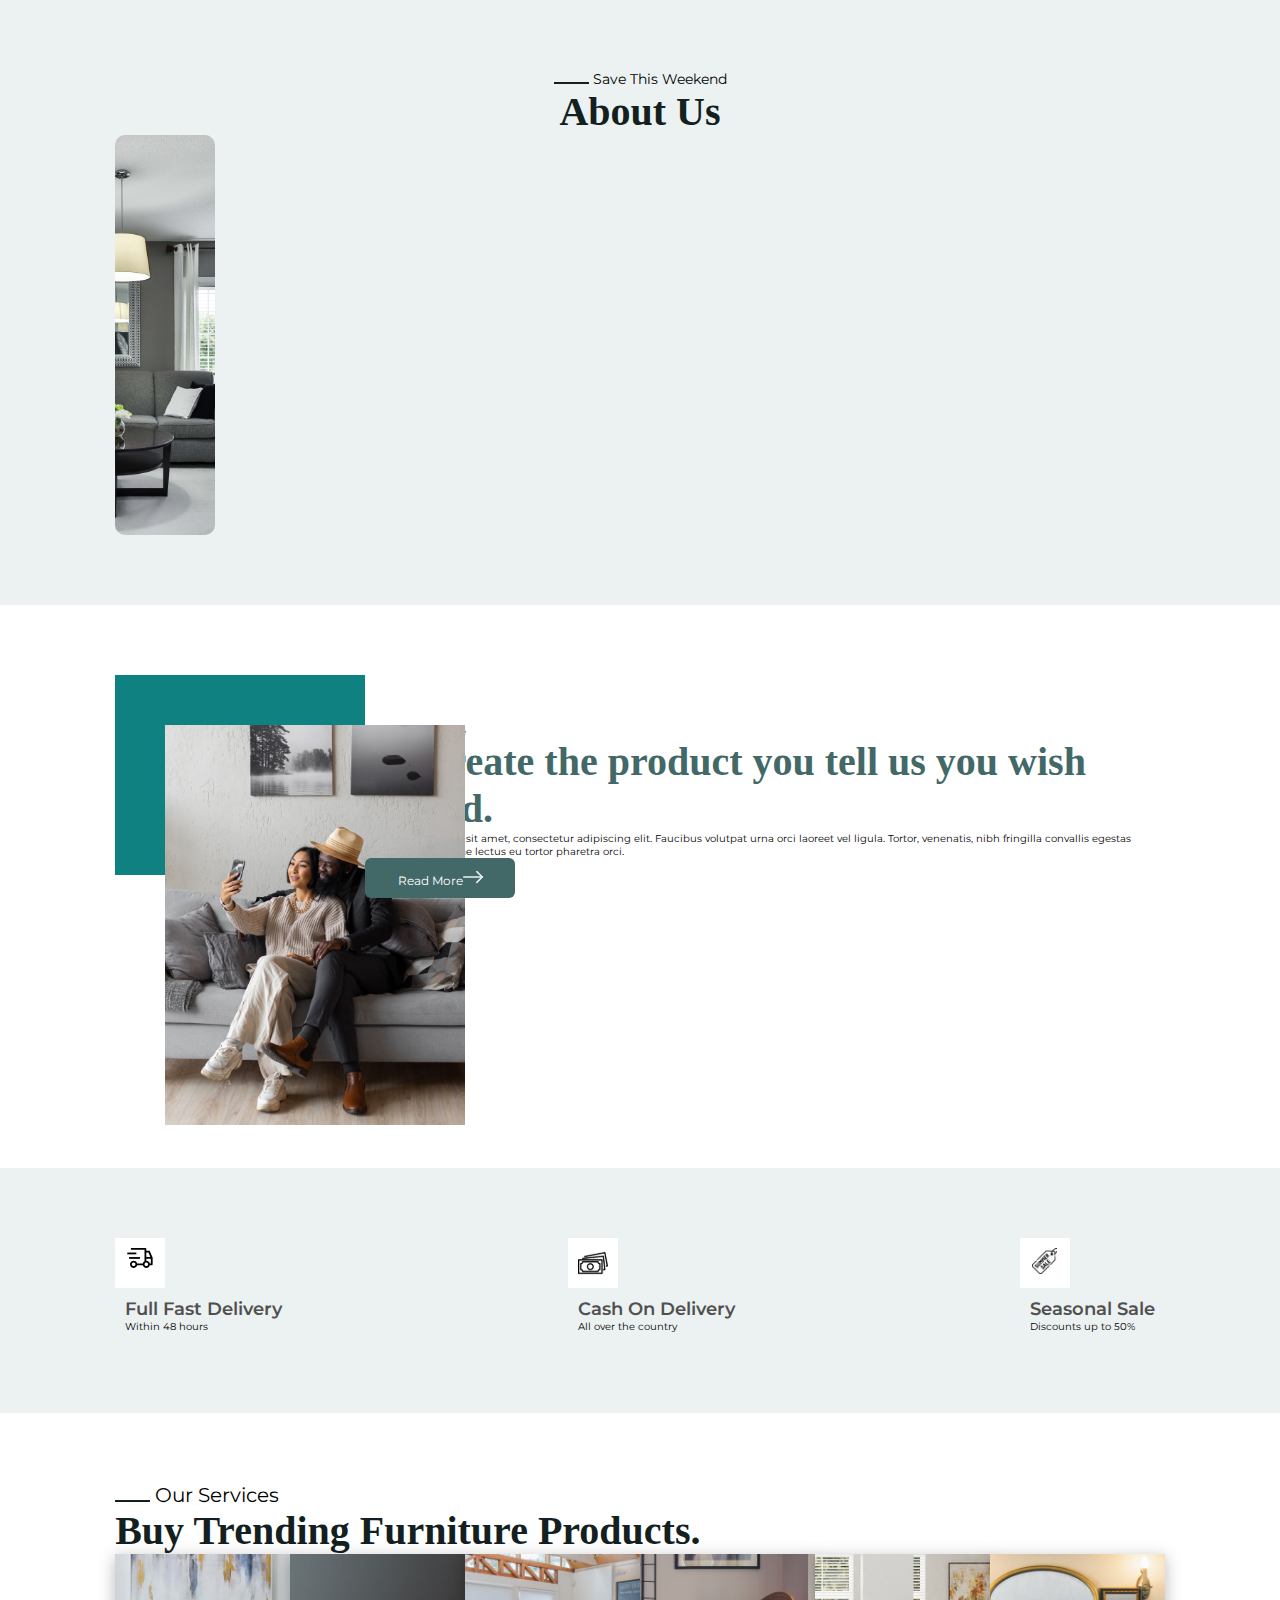
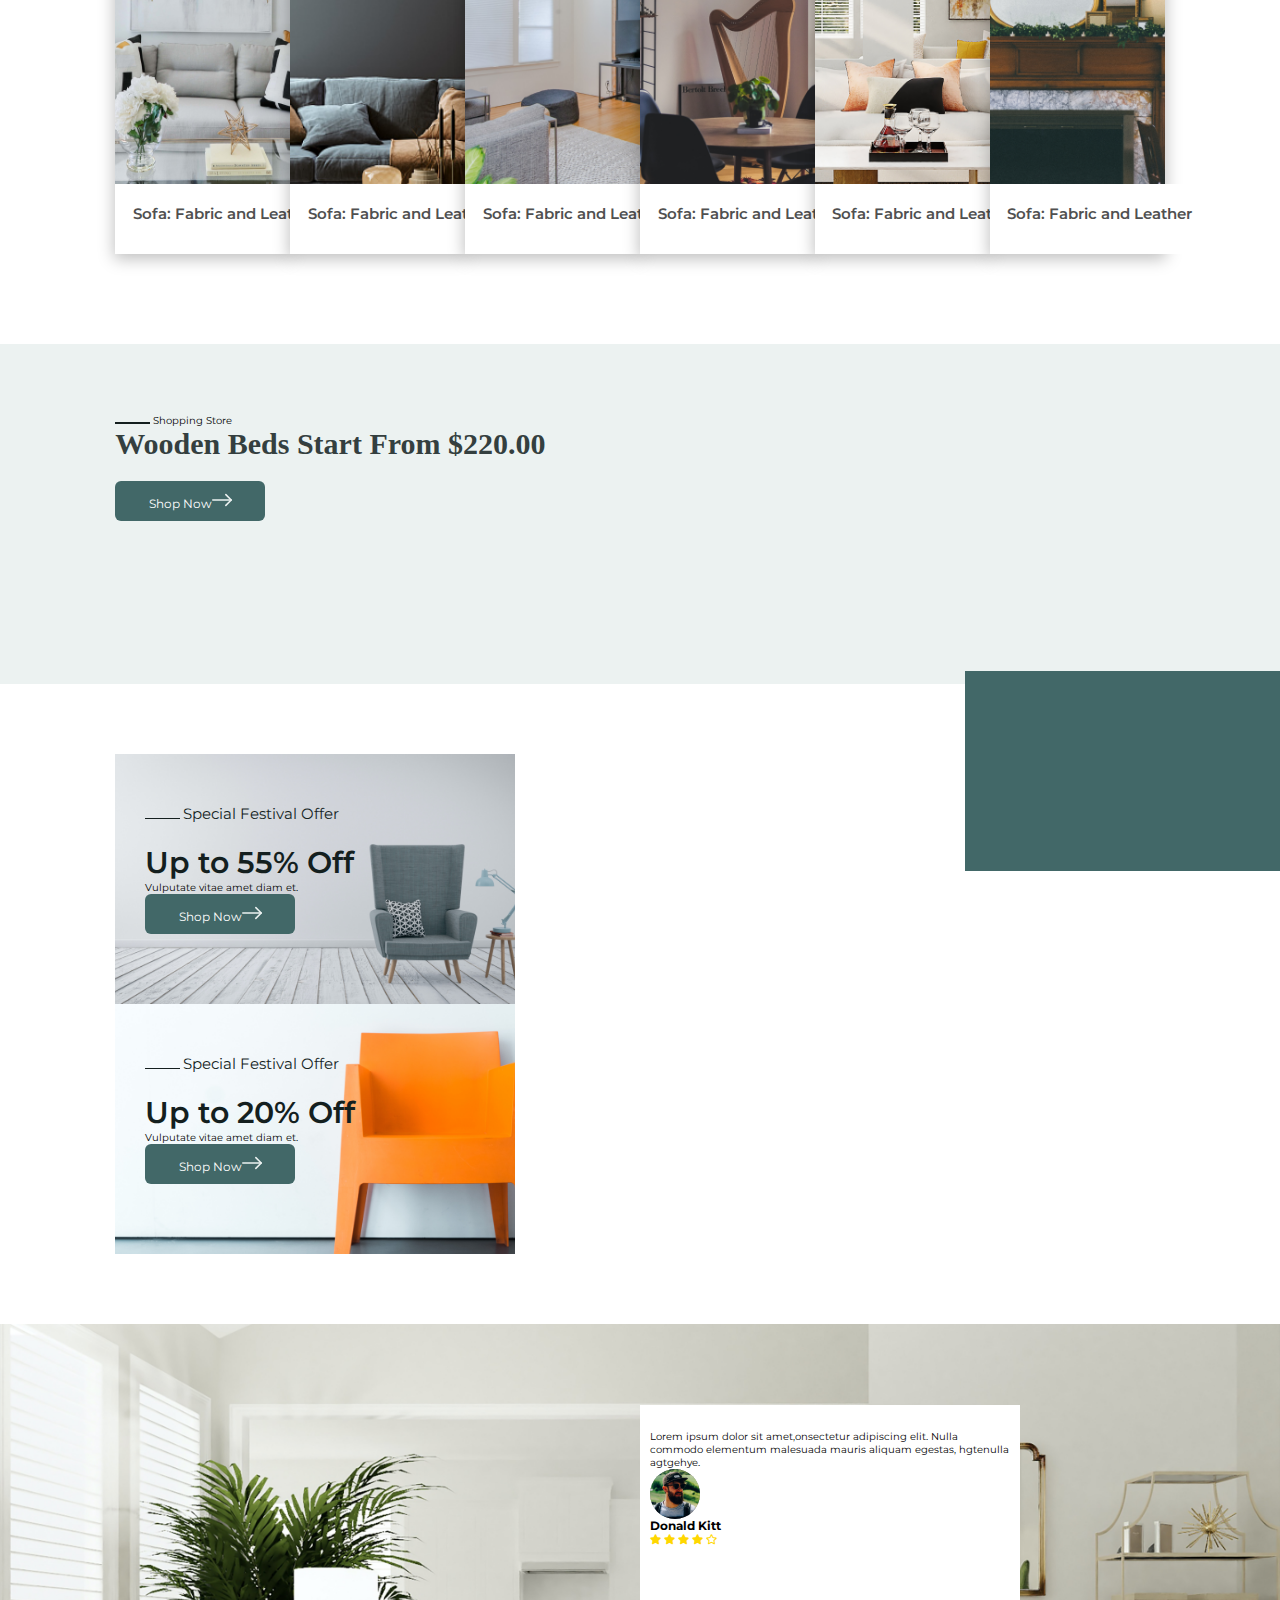
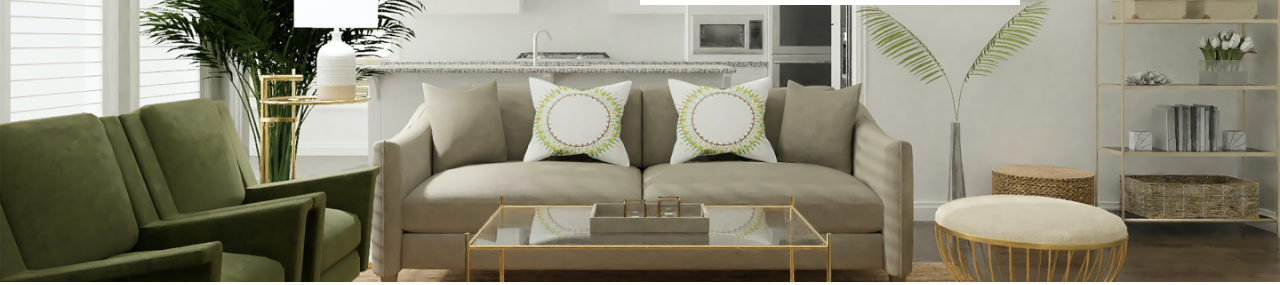
==== About/index.html @ ced57fbd "about page done" ====
<!DOCTYPE html>
<html lang="en">
<head>
    <meta charset="UTF-8">
    <meta http-equiv="X-UA-Compatible" content="IE=edge">
    <meta name="viewport" content="width=device-width, initial-scale=1.0">
    <!-- Bootstrap CSS -->
    <link
      href="https://cdn.jsdelivr.net/npm/bootstrap@5.1.3/dist/css/bootstrap.min.css"
      rel="stylesheet"
      integrity="sha384-1BmE4kWBq78iYhFldvKuhfTAU6auU8tT94WrHftjDbrCEXSU1oBoqyl2QvZ6jIW3"
      crossorigin="anonymous"
    />
    <!-- ======Css Link==== -->
    <link rel="stylesheet" href="assets/css/style.css" />
    <!--======ends====  -->

    <title>about</title>
   <!-- Link Swiper's CSS -->
   <link
   rel="stylesheet"
   href="https://unpkg.com/swiper/swiper-bundle.min.css"
 />
    <!-- FONT AWESOME CDN LINK -->
    <link
      rel="stylesheet"
      href="https://cdnjs.cloudflare.com/ajax/libs/font-awesome/5.15.4/css/all.min.css"
    />
</head>
<body>
    <!-- about Hero== -->
    <section class="about-hero" >
        <div class="container row" style="padding-top: 50px ; padding-bottom: 50px;">
            <div class=" A-Text col-lg">
                <p><svg width="35" height="2" viewBox="0 0 35 2" fill="none" xmlns="http://www.w3.org/2000/svg">
                    <rect width="35" height="2" fill="#141F1F"/>
                    </svg>
                    Save This Weekend</p>
                    <h1>About Us</h1>
            </div>
            <div  class="about-heroimg col-lg">
                <img src="assets/images/h-p1.png" alt="funiture image"/>
            </div>
            </div>

        </div>
    </section>
    <!-- ends== -->

    <!-- === who we are== -->
    <section class="Pagedetails">
        <div class="container row who-we-are" >
            <div class="col-md-6  Ab-twoimage">
                <div class="Aboutcolor-div"></div>
               <div class="Aboutdiv-image">
                   <img src="assets/images/Ab-p2.png"/>
               </div>

            </div>

            <div class="col-md-6 Ab-TextBox">
                
                <p><svg width="35" height="2" viewBox="0 0 35 2" fill="none" xmlns="http://www.w3.org/2000/svg">
                    <rect width="35" height="2" fill="#141F1F"/>
                    </svg>
                    Who We Are</p>
                   <h3>We  create the product you tell us you wish existed.</h3>
                  <p>Lorem ipsum dolor sit amet, consectetur adipiscing elit. Faucibus volutpat urna orci laoreet vel ligula. Tortor, venenatis, nibh fringilla convallis egestas porttitor lectus. Vitae lectus eu tortor pharetra orci.</p>
                  <button class="button  product-btn" style="text-align: center;"><a href="#" class="me-2">Read More</a><i class="" ><svg width="20" height="16" viewBox="0 0 26 16" fill="none" xmlns="http://www.w3.org/2000/svg">
                    <path d="M1 8L25 8" stroke="#ECF2F1" stroke-width="2" stroke-linecap="round" stroke-linejoin="round"/>
                    <path d="M18 1L25 8L18 15" stroke="#ECF2F1" stroke-width="2" stroke-linecap="round" stroke-linejoin="round"/>
                    </svg>
                    </i></button> 
            </div>


        </div>
    </section>
    <!-- ends -->

    <!-- offer cash delvery== -->
    <section class="offers" >
        <div class="container row to-flex" >
            <div class="col-md-4 d-flex">
                <div class="square-Box pt-4">
                    <!-- svg -->
                    <svg width="30" height="20" viewBox="0 0 47 37" fill="none" xmlns="http://www.w3.org/2000/svg">
                    <path d="M3.35132 16.7566H23.4592V20.1079H3.35132V16.7566Z" fill="black"/>
                    <path d="M0 8.3783H16.7566V11.7296H0V8.3783Z" fill="black"/>
                    <path d="M46.7823 17.772L41.7553 6.04242C41.6263 5.74094 41.4116 5.48398 41.1378 5.30346C40.8641 5.12293 40.5433 5.02679 40.2154 5.02697H35.1884V1.67566C35.1884 1.23125 35.0119 0.805036 34.6976 0.490789C34.3834 0.176542 33.9572 0 33.5128 0H6.70223V3.35132H31.8371V24.3909C31.0735 24.8342 30.4053 25.4244 29.871 26.1273C29.3366 26.8302 28.9467 27.6319 28.7237 28.4862H18.1939C17.786 26.9066 16.8161 25.53 15.4659 24.6144C14.1157 23.6988 12.4779 23.3071 10.8595 23.5126C9.24116 23.7182 7.75331 24.5069 6.67488 25.731C5.59644 26.9551 5.00146 28.5305 5.00146 30.1618C5.00146 31.7932 5.59644 33.3686 6.67488 34.5927C7.75331 35.8167 9.24116 36.6055 10.8595 36.811C12.4779 37.0166 14.1157 36.6249 15.4659 35.7093C16.8161 34.7937 17.786 33.4171 18.1939 31.8375H28.7237C29.0882 33.2756 29.9219 34.5511 31.0927 35.4622C32.2636 36.3733 33.7048 36.868 35.1884 36.868C36.672 36.868 38.1132 36.3733 39.2841 35.4622C40.4549 34.5511 41.2886 33.2756 41.6531 31.8375H45.2424C45.6868 31.8375 46.113 31.661 46.4272 31.3467C46.7415 31.0325 46.918 30.6062 46.918 30.1618V18.4322C46.9181 18.2052 46.8719 17.9806 46.7823 17.772ZM11.7292 33.5132C11.0664 33.5132 10.4184 33.3166 9.86731 32.9484C9.31619 32.5801 8.88664 32.0567 8.63299 31.4443C8.37934 30.832 8.31297 30.1581 8.44228 29.508C8.57159 28.8579 8.89077 28.2608 9.35946 27.7921C9.82815 27.3234 10.4253 27.0042 11.0754 26.8749C11.7255 26.7456 12.3993 26.812 13.0117 27.0656C13.6241 27.3193 14.1475 27.7488 14.5157 28.2999C14.884 28.8511 15.0805 29.499 15.0805 30.1618C15.0796 31.0504 14.7263 31.9023 14.098 32.5306C13.4697 33.1589 12.6178 33.5123 11.7292 33.5132ZM35.1884 8.37829H39.1095L42.7021 16.7566H35.1884V8.37829ZM35.1884 33.5132C34.5256 33.5132 33.8776 33.3166 33.3265 32.9484C32.7754 32.5801 32.3459 32.0567 32.0922 31.4443C31.8385 30.832 31.7722 30.1581 31.9015 29.508C32.0308 28.8579 32.35 28.2608 32.8187 27.7921C33.2874 27.3234 33.8845 27.0042 34.5346 26.8749C35.1847 26.7456 35.8585 26.812 36.4709 27.0656C37.0833 27.3193 37.6067 27.7488 37.9749 28.2999C38.3432 28.8511 38.5397 29.499 38.5397 30.1618C38.5388 31.0504 38.1855 31.9023 37.5572 32.5306C36.9289 33.1589 36.077 33.5123 35.1884 33.5132ZM43.5667 28.4862H41.6531C41.284 27.0509 40.449 25.7786 39.2791 24.8689C38.1092 23.9591 36.6704 23.4633 35.1884 23.4592V20.1079H43.5667V28.4862Z" fill="black"/>
                    </svg>
                    </div>
                <div class="O-textbox" >
                <h5>Full Fast Delivery</h5>
                <p>Within 48 hours</p>
                </div>
            </div>
            <div class="col-md-4  d-flex">
                <div class="square-Box "><svg width="30" height="30" viewBox="0 0 56 56" fill="none" xmlns="http://www.w3.org/2000/svg" xmlns:xlink="http://www.w3.org/1999/xlink">
                    <rect width="56" height="56" fill="url(#pattern0)"/>
                    <defs>
                    <pattern id="pattern0" patternContentUnits="objectBoundingBox" width="1" height="1">
                    <use xlink:href="#image0_188_375" transform="scale(0.00195312)"/>
                    </pattern>
                    <image id="image0_188_375" width="512" height="512" xlink:href="[data-uri]"/>
                    </defs>
                    </svg>
                    </div>
                <div class="O-textbox" >
                <h5>Cash On Delivery</h5>
                <p>All over the country</p>
                </div>
            </div>
            <div class="col-md-4  d-flex">
                <div class="square-Box" >
                    <img src="assets/images/summersale.png" style="width:50%;height: 65%; "/>
                    </div>
                <div class="O-textbox" >
                <h5>Seasonal Sale</h5>
                <p>Discounts  up to 50% </p>
                </div>
            </div>

            
        </div>
    </section>
    
    <!-- ends -->
    <!-- ===our service -->
    <section>
        <div class="container">
            <div class="service-header">
                <span><svg width="35" height="2" viewBox="0 0 35 2" fill="none" xmlns="http://www.w3.org/2000/svg">
                    <rect width="35" height="2" fill="#141F1F"/>
                    </svg>
                    </span><span>Our Services</span>
                    <h1 class="mb-4">Buy Trending Furniture Products.</h1>
            </div>
            <div class="row Box-wrapper">  
                <div class="Serviceimage-box col-md-4">
                    <img src="assets/images/S-p1.png" alt="funitures"/>
                    <div class="img-label">Sofa: Fabric and Leather</div>
                </div>
                <div class="Serviceimage-box col-md-4">
                    <img src="assets/images/S-P2.png" alt="funitures"/>
                    <div class="img-label">Sofa: Fabric and Leather</div>

                </div>
             
                <div class="Serviceimage-box col-md-4 mb-4">
                    <img src="assets/images/S-P3.png" alt="funitures"/>
                    <div class="img-label">Sofa: Fabric and Leather</div>

                </div>
                <div class="Serviceimage-box col-md-4">
                    <img src="assets/images/S-P4.png" alt="funitures"/>
                    <div class="img-label">Sofa: Fabric and Leather</div>

                </div>
                <div class="Serviceimage-box col-md-4">
                    <img src="assets/images/S-P5.png" alt="funitures"/>
                    <div class="img-label">Sofa: Fabric and Leather</div>

                </div>
                <div class="Serviceimage-box col-md-4">
                    <img src="assets/images/S-P6.png" alt="funitures"/>
                    <div class="img-label">Sofa: Fabric and Leather</div>

                </div>
             
            </div>


        </div>
    </section>
    <!-- ends -->

    <!-- ===Wooden bed-->
    <section class="Services">
        <div class="container row inner-box">
            <div class="col-lg right-box">
                <svg width="35" height="2" viewBox="0 0 35 2" fill="none" xmlns="http://www.w3.org/2000/svg">
                    <rect width="35" height="2" fill="#141F1F"/>
                    </svg>
                 <span>Shopping Store</span>    
                 <h1 class="header" style="text-align: start;">Wooden Beds Start From $220.00</h1>   
                 <button class="button  product-btn" style="text-align: center;"><a href="#" class="me-2">Shop Now</a><i class="" ><svg width="20" height="16" viewBox="0 0 26 16" fill="none" xmlns="http://www.w3.org/2000/svg">
                    <path d="M1 8L25 8" stroke="#ECF2F1" stroke-width="2" stroke-linecap="round" stroke-linejoin="round"/>
                    <path d="M18 1L25 8L18 15" stroke="#ECF2F1" stroke-width="2" stroke-linecap="round" stroke-linejoin="round"/>
                    </svg>
                    </i></button>            
            </div>
            <div class="col-lg " style="position: relative;">
                <div class="color-Box"></div>

            </div>

        </div>
    </section>
    <!-- ends -->

    <!-- ==== special== -->
    <section class="special-discount">
        <div class="container row " >
            
            <div class="col-lg specialbox me-4 mb-4">
                <img src="assets/images/sp-p1.png"/>
                <div class="img-content">
                    <div>
                    <svg width="35" height="1" viewBox="0 0 35 1" fill="none" xmlns="http://www.w3.org/2000/svg">
                        <rect width="35" height="1" fill="#141F1F"/>
                        </svg>
                    <span>Special Festival Offer</span> 
                    </div>
                    <h3>Up to 55% Off</h3> 
                    <p>Vulputate vitae amet diam et.</p>
                    <button class="button  product-btn" style="text-align: center;"><a href="#" class="me-2">Shop Now</a><i class="" ><svg width="20" height="16" viewBox="0 0 26 16" fill="none" xmlns="http://www.w3.org/2000/svg">
                        <path d="M1 8L25 8" stroke="#ECF2F1" stroke-width="2" stroke-linecap="round" stroke-linejoin="round"/>
                        <path d="M18 1L25 8L18 15" stroke="#ECF2F1" stroke-width="2" stroke-linecap="round" stroke-linejoin="round"/>
                        </svg>
                        </i></button>                        
                </div>
                
            </div>
            <div class="col-lg  specialbox">
                <img src="assets/images/sp-p2.png"/>

                <div class="img-content">
                    <div>
                    <svg width="35" height="1" viewBox="0 0 35 1" fill="none" xmlns="http://www.w3.org/2000/svg">
                        <rect width="35" height="1" fill="#141F1F"/>
                        </svg>
                    <span>Special Festival Offer</span> 
                    </div>
                    <h3>Up to 20% Off</h3> 
                    <p>Vulputate vitae amet diam et.</p>
                    <button class="button  product-btn" style="text-align: center;"><a href="#" class="me-2">Shop Now</a><i class="" ><svg width="20" height="16" viewBox="0 0 26 16" fill="none" xmlns="http://www.w3.org/2000/svg">
                        <path d="M1 8L25 8" stroke="#ECF2F1" stroke-width="2" stroke-linecap="round" stroke-linejoin="round"/>
                        <path d="M18 1L25 8L18 15" stroke="#ECF2F1" stroke-width="2" stroke-linecap="round" stroke-linejoin="round"/>
                        </svg>
                        </i></button>                        
                </div>
            </div>


        </div>
    </section>
    
    <!-- ends -->


    <!-- ====client review== -->
    <div class="banner-img">
        <img src="assets/images/R-p1.png" alt="banner photo"/>
        <div class="review-box">
            <p>Lorem ipsum dolor sit amet,onsectetur adipiscing elit. Nulla commodo elementum malesuada mauris aliquam egestas, hgtenulla agtgehye.</p>
            <div class="d-flex p-4">
            <div class="cicle me-4">

                <img src="assets/images/R-P2.png"/>
            </div>
            <div>
           <h3>Donald Kitt</h3>
           <div class="stars" >
            <span class="star-icon"><i class="fas fa-star"></i></span>
            <span class="star-icon"><i class="fas fa-star"></i></span>
            <span class="star-icon"><i class="fas fa-star"></i></span>
            <span class="star-icon"><i class="fas fa-star"></i></span>
            <span class="star-icon"><i class="far fa-star"></i></span>
           </div>
           </div>
           </div>
        </div>
    </div>
    <!-- ends -->
    
</body>
</html>
---- About/assets/css/style.css ----
@import url("https://fonts.googleapis.com/css2?family=Montserrat:wght@400;600&display=swap");

* {
  font-family: "Montserrat", sans-serif;
  margin: 0;
  padding: 0;
  box-sizing: border-box;
  outline: none;
  border: none;
  /* overflow-x: hidden; */
  transition: all 0.2s ease-out;
}
body {
  margin: 0;
  padding: 0;
}
html {
  font-size: 62.5%;
  overflow-x: hidden;
  scroll-padding-top: 7rem;
  scroll-behavior: smooth;
}
/* resusable */
section {
  padding: 2rem 9%;
}
.container {
  padding-top: 50px;
  padding-bottom: 50px;
}
.header {
  color: #343f3f;
  font-size: 30px;
  font-family: " Noto Serif";
  font-style: normal;
  font-weight: 600;
  margin-bottom: 20px;
  text-align: center;
}
.button {
  width: 150px;
  height: 40px;
  border-radius: 6px;
  background-color: var(--btnColor);
  color: var(--light-color);
  font-size: 12px;
}
.button a {
  color: #fff;
}
a {
  text-decoration: none;
}
:root {
  --primary-color: rgba(52, 63, 63, 1);
  --btnColor: rgba(66, 104, 104, 1);
  --light-color: rgba(255, 255, 255, 1);
  --gray: rgba(130, 141, 141, 1);
  --box-shadow: 0px 4px 15px 1px rgba(0, 0, 0, 0.25);
  --background-colr: #426868;
  --hero-colr: #ecf2f1;
  --header: #141f1f;
}

img {
  height: 100%;
  width: 100%;
  object-fit: cover;
}
.buttn1 {
  width: 90px;
  height: 30px;
  border-radius: 8px;
  background-color: var(--btnColor);
  color: var(--light-color);
  border: 1px solid var(--light-color);
}
.buttn2 {
  width: 90px;
  height: 30px;
  border-radius: 8px;
  background-color: var(--light-color);
  color: var(--primary-color);
}

.stickynav {
  background-color: var(--background-colr);
  color: var(--light-color);
  font-size: 15px;
}
select {
  background-color: var(--background-colr);
  color: white;
}
.rectangle-Shape {
  width: 4px;
  height: 36px;
  background-color: var(--light-color);
  border-radius: 1px;
}
.tbtn {
  display: flex;
  align-items: center;
  flex: 1;
}

/* ====ends */

/* =====navbar== */
.nav-section {
  background-color: var(--light-color);
}
.logo {
  color: #000;
  font-size: 30px !important;
  flex: 1;
}

.navbar-text a {
  font-family: "Montserrat";
  font-style: normal;
  font-weight: 500;
  font-size: 15px;
  text-decoration: none;
  color: var(--primary-color);
}
.navbar {
  display: flex;
  color: var(--primary-color);
}

.navbar-text {
  display: flex;
  flex: 3;
  justify-content: space-evenly;
  align-items: center;
}
.navbar .inputdiv {
  width: 200px;
  height: 35px;
  border-radius: 10px;
  border: 2px solid var(--primary-color);
  text-align: center;
  padding: 7px 0;
}
.inputdiv span {
  width: 100px !important;
  height: 50px;
  /* background-color: var(--background-colr); */
  font-size: 10px;
}

/* about hero== */

.about-hero {
  background-color: var(--hero-colr);
}
.about-heroimg {
  width: 100px;
  height: 400px;
  border-radius: 10px;
}
.about-heroimg img {
  border-radius: 10px;
}

.A-Text {
  text-align: center;
  margin: auto;
}
.A-Text p {
  font-size: 14px;
}
.A-Text h1 {
  color: var(--header);
  font-weight: 600;
  font-size: 40px;
  font-family: "Noto Serif";
}

/* who we are */
.Pagedetails {
  margin-bottom: 150px;
}
.who-we-are {
  display: flex;
  justify-content: space-between;
}
.Aboutcolor-div {
  width: 250px;
  height: 200px;
  background-color: #108181;
}
.Ab-twoimage {
  position: relative;
}

.Aboutdiv-image {
  width: 300px;
  height: 400px;
  position: absolute;
  top: 50px;
  left: 50px;
}

.product-btn {
  position: relative;
  margin-right: 50px;
}
.fa-arrow-right {
  font-size: 15px;
  position: absolute;
  right: 15px;
  top: 13px;
}
.Ab-TextBox {
  padding: 50px 0;
  text-align: start;
}
.Ab-TextBox h3 {
  font-size: 40px;
  color: var(--background-colr);
  font-family: "Noto Serif";
  font-weight: 600;
}

/* offers== */
.offers {
  background-color: #ecf2f1;
}

.square-Box {
  width: 50px;
  height: 50px;
  background-color: white;
  text-align: center;
  padding-top: 10px;
}

.O-textbox {
  padding: 10px;
}
.O-textbox h5 {
  color: #505050;
  font-weight: 600;
  font-size: 18px;
}
.to-flex {
  display: flex;
  justify-content: space-between;
  align-items: center;
}
/* ends */

/* ===our services */
.Services {
  background-color: #ecf2f1;
}
.Serviceimage-box {
  width: 350px;
  height: 300px;
  /* background-color: var(--gray); */
  box-shadow: var(--box-shadow);
  padding: 0;
  position: relative;
}

.service-header h1 {
  font-family: " Noto Serif";
  font-weight: 600;
  color: var(--header);
  font-size: 40px;
}

.service-header span {
  font-size: 20px;
}
.Box-wrapper {
  display: flex;
  justify-content: space-between;
}

.img-label {
  width: 220px;
  height: 70px;
  background-color: #fff;
  position: absolute;
  bottom: 0.1px;
  text-align: center;
  padding: 20px 7px;
  font-size: 15px;
  font-weight: 600;
  color: #505050;
}
.color-Box {
  width: 350px;
  height: 200px;
  background-color: var(--background-colr);
  position: absolute;
  right: -150px;
  top: 150px;
}
.right-box {
  /* background-color: red; */
  margin: auto;
}
.inner-box {
  /* background-color: red; */
  height: 300px;
}
/* ends */

/* specia offer */
.specialbox {
  width: 400px;
  height: 250px;
  background-color: gray;
  border-radius: 5px;
  padding: 0;
  position: relative;
}

.img-content {
  position: absolute;
  bottom: 50px;
  left: 20px;
  padding: 20px 10px;
  text-align: start;
}

.specialbox h3 {
  font-size: 30px;
  color: var(--header);
  font-weight: 600;
}
.specialbox span {
  color: var(--header);
  font-size: 15px;
  line-height: 60px;
}
/* ends */

/* ===reviews */
.banner-img {

  position: relative;
  

}
.review-box {
  width: 380px;
  height: 200px;
  padding: 25px 10px;
  background-color: #fff;
  position: absolute;
  bottom: 50%;
  left: 50%;
  right: 50%;
}
.cicle {
  width: 50px;
  height: 50px;
  border-radius: 50%;
  background-color: gray;
}

.cicle img {
  width: 100%;
  height: 100%;
  object-fit: contain;
  border-radius: 50%;
}

.star-icon {
  color: #ffd700;
}
/* ends */

@media (max-width: 450px) {
  /* About hero */

  body {
    margin: 0 !important;
    padding: 0 !important;
    overflow-x: hidden !important;
  }
  .container {
    padding: 0 !important;
    margin: 0;
  }
  .about-heroimg {
    width: 100%;
  }

  /* who we are */
  .Ab-twoimage {
    margin-bottom: 250px;
  }
  .Pagedetails {
    padding: 30px 10px;
    margin-bottom: 20px;
  }
  /* Services section */
  .Serviceimage-box{
    margin-bottom: 30px;
  }

  /* wooden bed */
  .color-Box{
    display: none;
  }

  /* special discount */
.special-discount{
  padding: 30px 10px;
}
.specialbox {
  margin-bottom: 20px;
}

/* clients review */
.banner-img{
  margin-bottom: 50px;
}
.review-box{
  position: absolute;
  top: 50px;
  left: -2px;
  width: 250px;
  height: 170px;
  /* margin: auto; */
}

}



@media (max-width: 768px) {
  body {
    margin: 0 !important;
    padding: 0 !important;
    overflow-x: hidden !important;
  }
  /* Abouthero */
  .about-heroimg {
    width: 100%;
  }
  /* who we are */

  .Ab-TextBox {
    width: 100%;
  }
  .Ab-twoimage {
    margin-bottom: 250px;
  }

  .Pagedetails {
    margin-bottom: 20px;
  }

  /* Services section */
.Serviceimage-box {
  width: 300px;
  margin-bottom: 20px;
  margin: auto;
}
/* wooden bed section*/
.color-Box{
  position: absolute;
  top: -50px;
}   

  /* special discount */
  .specialbox {
    margin-bottom: 20px;
    margin: auto;
    /* width: 450px; */
  }
  
  /* clients review */
.banner-img{
  margin-bottom: 50px;
}
.review-box{
  position: absolute;
  top: 50px;
  
  
}
}

@media (max-width: 1200px) {
  body {
    margin: 0 !important;
    padding: 0 !important;
    overflow-x: hidden !important;
  }
  /* About hero */
  .about-heroimg {
    width: 100%;
  }
  /* Services section */
  .Serviceimage-box{
    width: 400px;
    margin-bottom: 20px;
  }
}

@media (width: 1280px) {
  body {
    margin: 0 !important;
    padding: 0 !important;
    overflow-x: hidden !important;
  }
/* Services section */
.Serviceimage-box{
  width: 330px;
  margin-bottom: 20px;
}
}
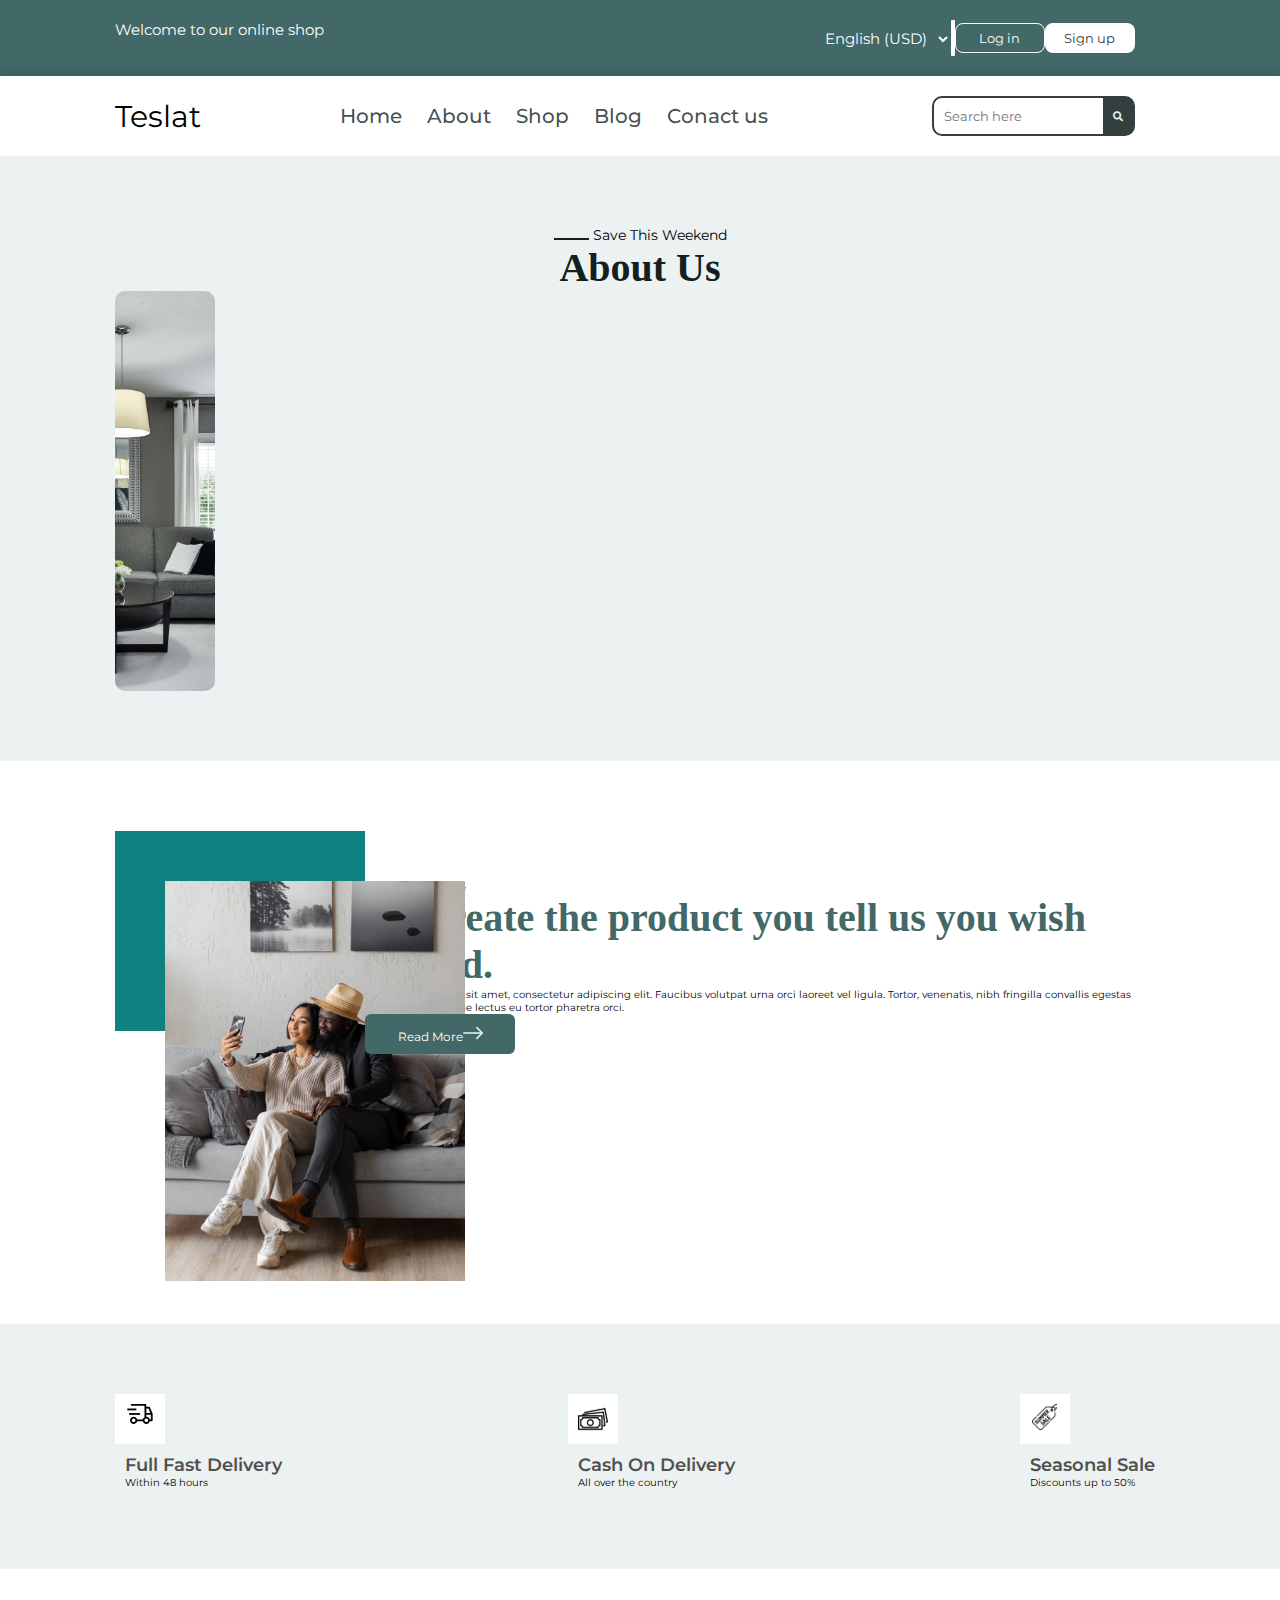
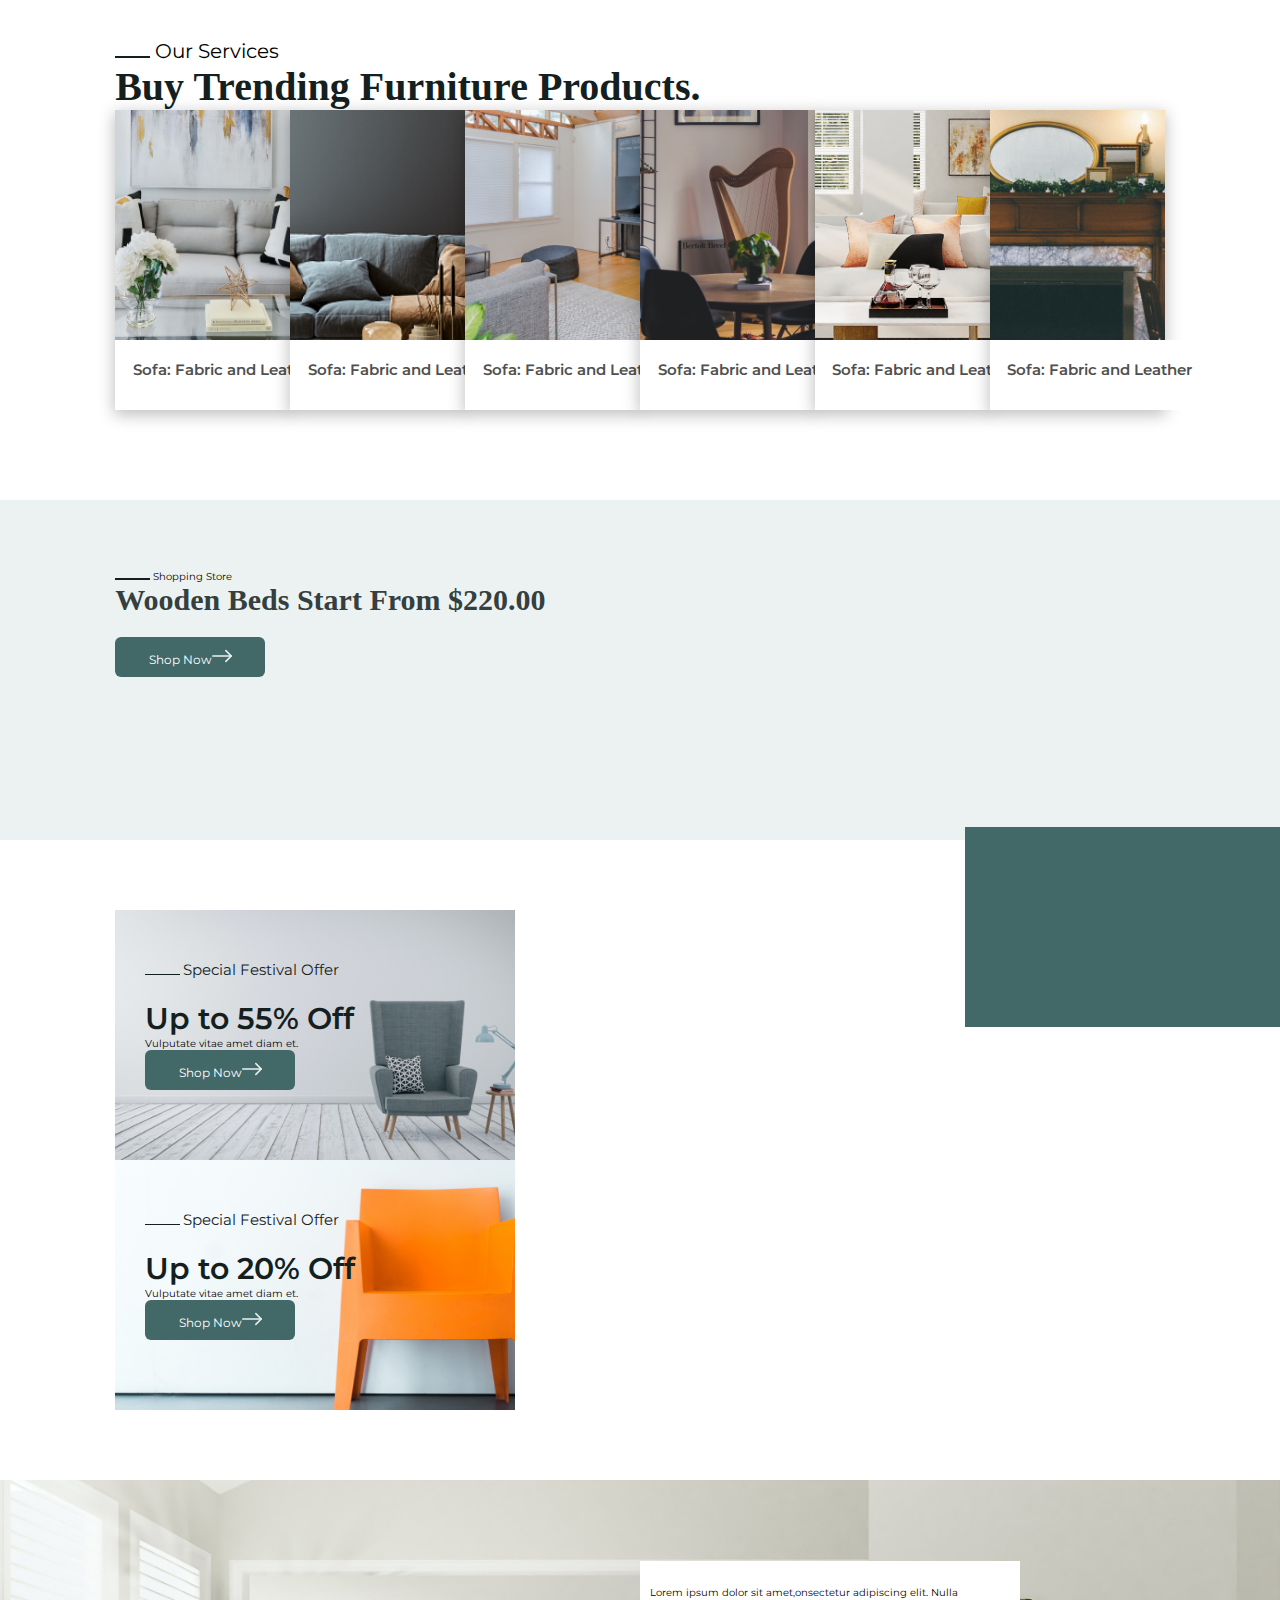
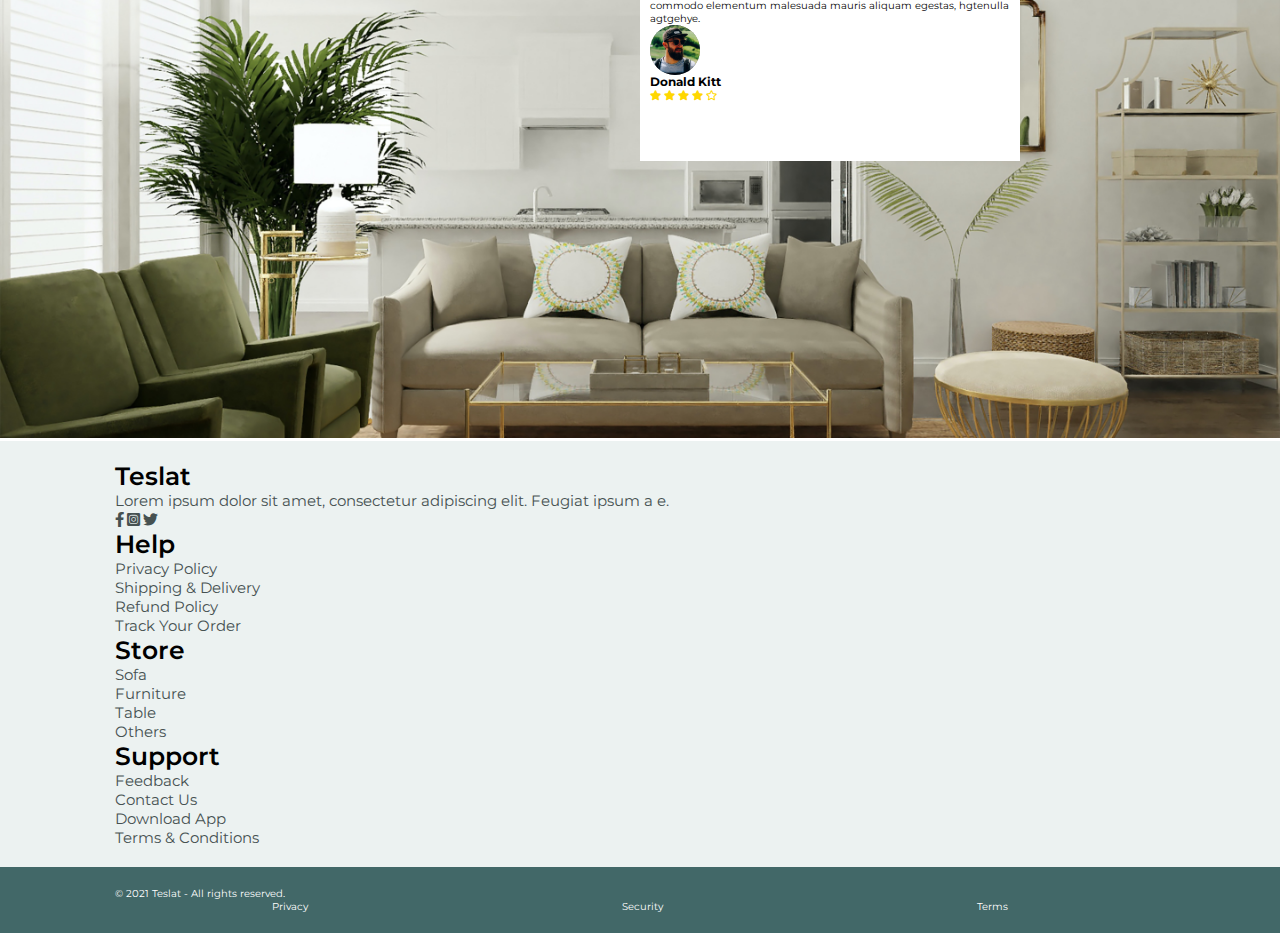
==== commit 41f07aca: "completed" ====
--- a/About/index.html
+++ b/About/index.html
@@ -28,6 +28,59 @@
     />
 </head>
 <body>
+
+     <!-- =======sticky header==== -->
+     <section class="stickynav">
+        <div class="heade-note container-fluid">
+          <div class="" style="flex: 1;" >
+          <span  class="wel">Welcome to our online shop</span>
+          </div>
+          <div class="tbtn" >
+            <span>English (USD)
+              <select name="Currency" id="Currency"></select>
+            </span>
+            <span class="rectangle-Shape me-4"></span>
+            <button
+              class="buttn1 btn-btn me-4"
+            
+            >
+              Log in
+            </button>
+            <button class="buttn2 btn-btn">Sign up</button>
+          </div>
+        </div>
+      </section>
+      <!-- ======ENDS==== -->
+  
+      <!-- ====navbar=== -->
+      <div class="nav-section navbar-inverse " data-spy="affix" data-offset-top="100">
+        <div class="navbar ">
+            <div>
+            <a href="#" class="logo">Teslat</a>
+            </div>
+          
+          
+          <div class="navMenu me-4" >
+          <a href="#">Home</a>
+          <a href="#">About</a>
+          <a href="#">Shop</a>
+          <a href="#">Blog</a>
+          <a href="#">Conact us</a>
+          </div>
+       
+          <form action="" class="input-Form " style="margin-right: 30px;">
+            <input type="text" placeholder="Search here" class="" />
+            <button class="input-button"><i class="fas fa-search "></i></button>
+          </form>
+          <div class="navToggle" id="navToggle">
+            <i class="fas fa-bars"></i>
+           </div>
+          
+         
+          
+        </div>
+      </div>
+      <!-- ===End== -->
     <!-- about Hero== -->
     <section class="about-hero" >
         <div class="container row" style="padding-top: 50px ; padding-bottom: 50px;">
@@ -273,6 +326,67 @@
         </div>
     </div>
     <!-- ends -->
+
+     <!-- ===footer -->
+     <section class="footer">
+        <div class="row">
+         <div class="col-lg">
+           <h3>Teslat</h3>
+           <p class="mb-4">Lorem ipsum dolor sit amet, consectetur adipiscing elit. Feugiat ipsum a e.</p>
+           <a href="" class="me-2"><i class="fab fa-facebook-f"></i></a>
+           <a href="" class="me-2"><i class="fab fa-instagram-square"></i></a>
+           <a href="" class="me-2"><i class="fab fa-twitter"></i></a>
+  
+           
+         </div>
+         <div class="col-lg">
+           <h3>Help</h3>
+           <p><a href="#">Privacy Policy</a></p>
+           <p><a href="#">Shipping & Delivery</a></p>
+           <p><a href="#">Refund Policy</a></p>
+           <p><a href="#">Track Your Order</a></p>
+          
+  
+         </div>
+         <div class="col-lg">
+          <h3>Store</h3>
+          <p><a href="#">Sofa</a></p>
+          <p><a href="#">Furniture</a></p>
+          <p><a href="#">Table</a></p>
+          <p><a href="#">Others</a></p>
+         
+  
+        </div>
+  
+        <div class="col-lg">
+          <h3>Support</h3>
+          <p><a href="">Feedback</a></p>
+          <p><a href="">Contact Us</a></p>
+          <p><a href="">Download App</a></p>
+          <p><a href="">Terms & Conditions</a></p>
+         
+  
+        </div>
+        </div>
     
+        </div>
+      </section>
+  
+      <!-- ends= -->
+      <!-- copyright -->
+      <section class="copyright">
+        <div class="row ">
+          <span class="col-lg">&#169 2021 Teslat - All rights reserved.</span>
+  
+          <div class="col-lg copy">
+            <a href="#">Privacy</a>
+            <a href="#">Security</a>
+            <a href="#">Terms</a>
+  
+  
+  
+          </div>
+      </section>
+    <script src="assets/js/script.js"></script>
 </body>
 </html>--- a/About/assets/css/style.css
+++ b/About/assets/css/style.css
@@ -75,6 +75,11 @@
   color: var(--light-color);
   border: 1px solid var(--light-color);
 }
+.buttn1:hover{
+  background-color: var(--light-color);
+  color: var(--background-colr);
+}
+
 .buttn2 {
   width: 90px;
   height: 30px;
@@ -82,27 +87,205 @@
   background-color: var(--light-color);
   color: var(--primary-color);
 }
-
-.stickynav {
+.buttn2:hover{
   background-color: var(--background-colr);
+  border: 1px solid var(--light-color);
   color: var(--light-color);
-  font-size: 15px;
-}
-select {
-  background-color: var(--background-colr);
-  color: white;
-}
-.rectangle-Shape {
-  width: 4px;
-  height: 36px;
-  background-color: var(--light-color);
-  border-radius: 1px;
-}
-.tbtn {
-  display: flex;
-  align-items: center;
-  flex: 1;
-}
+}
+.heade-note{
+  /* align-items: center; */
+   display: flex;
+   justify-content: space-between;
+  
+   padding-right: 30px;
+   
+ }
+ .stickynav {
+   background-color: var(--background-colr);
+   color: var(--light-color);
+   font-size: 15px;
+   
+ 
+ }
+ select {
+   background-color: var(--background-colr);
+   color: white;
+ }
+ .rectangle-Shape {
+   width: 4px;
+   height: 36px;
+   background-color: var(--light-color);
+   border-radius: 1px;
+ }
+ .tbtn {
+  
+   display: flex;
+   align-items: center;
+   padding: 0;
+   margin: 0;
+ }
+ 
+ /* ====ends */
+ 
+ /* =====navbar== */
+ .nav-section {
+   background-color: var(--light-color);
+   padding:2rem 9%;
+   box-shadow: var(--box-shadow);
+ 
+    
+ }
+ 
+ .affix {
+   top: 0;
+   width: 100%;
+   z-index: 9999 !important;
+   box-shadow: var(--box-shadow);
+ }
+ 
+ .affix + .container-fluid {
+   padding-top: 70px;
+ }
+ .logo {
+   color: #000;
+   font-size: 30px !important;
+   flex: 1;
+   
+ }
+ .logo:hover{
+   color: #141f1f;
+   text-decoration: none;
+ }
+ 
+ .navMenu{
+   display: flex;
+   justify-content: space-between;
+   align-items: center;
+   margin: auto;
+ }
+ .navMenu a {
+   font-family: "Montserrat";
+   font-style: normal;
+   font-weight: 500;
+   font-size: 20px;
+   text-decoration: none;
+   color: rgba(20, 31, 31, 0.8);
+   margin-right: 25px;
+ }
+ .navMenu a:hover{
+   color: #343f3f;
+ }
+ .navbar {
+   width: 100%!important;
+   display: flex;
+   justify-content: space-between;
+   align-items: center; 
+   color: var(--primary-color);
+   margin: auto;
+ }
+ 
+ .navbar .input-Form {
+   border-radius: 10px;
+   border: 2px solid var(--primary-color);
+   margin: auto;
+   display: flex;
+   justify-content: space-between;
+   padding: 10px 0 10px 10px;
+   position: relative;
+   margin: 0;
+ }
+ 
+ .input-Form input{
+   width: 100%;
+   padding-right: .5rem;
+ }
+ .input-Formspan {
+   font-size: 10px;
+ }
+ .input-button{
+   background-color: #343f3f;
+   font-size: 1rem;
+  float: right;
+   width: 30px;
+   height: 36px;
+   color: #ecf2f1;
+   text-align: center;
+   position: absolute;
+   top: 0;
+   right: 0;
+   bottom: 0px;
+   z-index: 1;
+   border-bottom-right-radius: 5px;
+   border-top-right-radius: 5px;
+ 
+   
+ }
+ 
+ #navToggle i {
+   display: none;
+ }
+ 
+ /*media query for  nabar */
+ @media (max-width: 768px) {
+   /*  navbar*/
+ 
+   #navToggle i {
+     display: initial;
+     font-size: 20px;
+     cursor: pointer;
+   }
+ 
+   .navMenu {
+     position: absolute;
+     top: 115%;
+     right: 2rem;
+     border-radius: 0.5rem;
+     box-shadow: var(--box-shadow);
+     width: 30rem;
+     border: 1 solid;
+     background-color: var(--background-colr);
+     transform: scale(0);
+     opacity: 0;
+     transform-origin: top right;
+     transition: none;
+     flex-direction: column;
+     z-index: 1;
+   }
+ 
+   .navMenu.active {
+     transform: scale(1);
+     opacity: 1;
+     transition: 0.2s ease-out;
+   }
+ 
+   .navMenu a {
+     font-size: 2rem;
+     display: block;
+     margin: 2.5rem;
+     color: var(--light-color);
+   }
+  
+   .inputdiv {
+     width: 180px !important;
+   }
+ }
+ 
+ /* ends */
+ /* =======SCROLL BAR STYLING */
+ 
+ ::-webkit-scrollbar{
+   width: .60rem;
+   background-color:var(--gray);
+ }
+ 
+ ::-webkit-scrollbar-thumb{
+   background-color: var(--light-color);
+ }
+ 
+ ::-webkit-scrollbar-thumb:hover{
+ background-color: var(--light-color);
+ } 
+ /* ends */
 
 /* ====ends */
 
@@ -376,6 +559,36 @@
 }
 /* ends */
 
+/* footer */
+.footer {
+  background-color: #ecf2f1;
+}
+.footer h3 {
+  font-size: 25px;
+  font-weight: 600;
+}
+.footer a {
+  color: #465151;
+  font-size: 15px;
+}
+.footer p {
+  font-size: 15px;
+  color: #465151;
+}
+.copyright {
+  background-color: #426868;
+}
+.copyright span {
+  color: #fff;
+}
+.copy {
+  display: flex;
+  justify-content: space-around;
+}
+.copy a{
+  color: var(--light-color);
+}
+
 @media (max-width: 450px) {
   /* About hero */
 
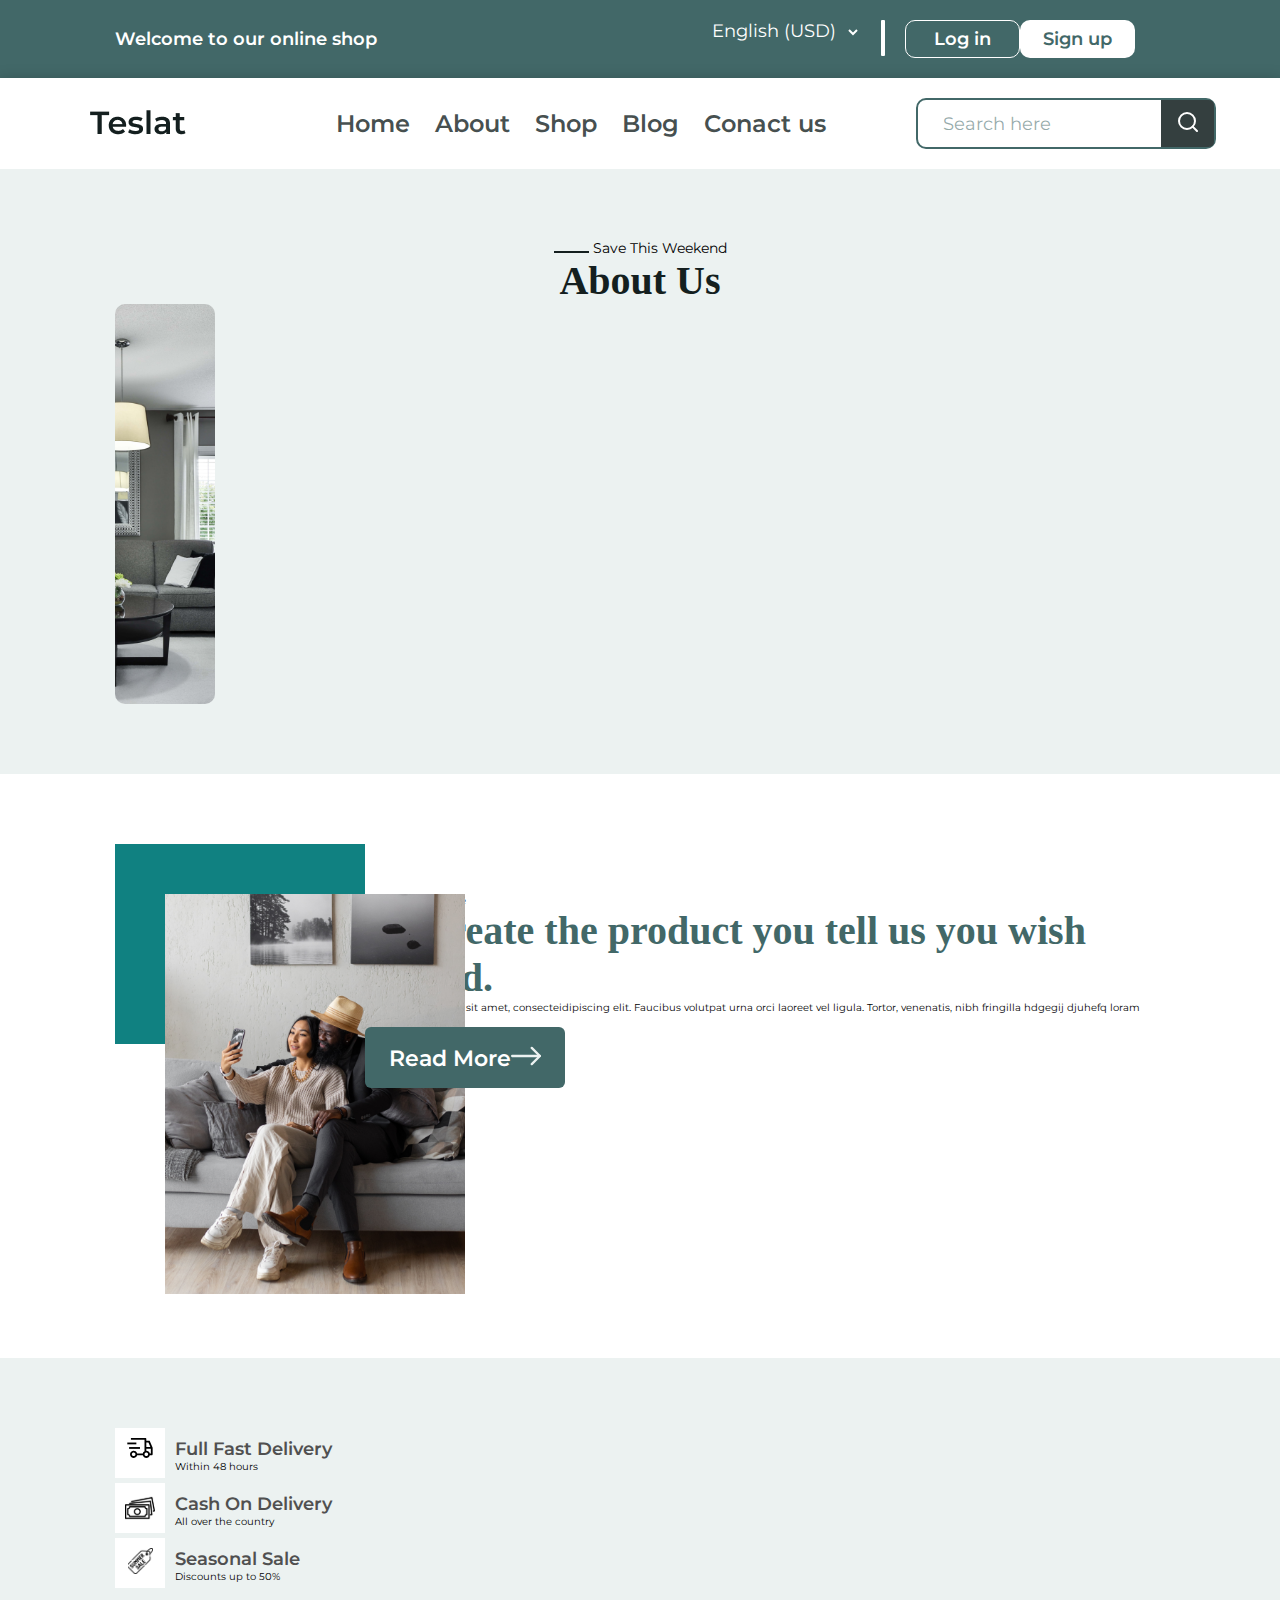
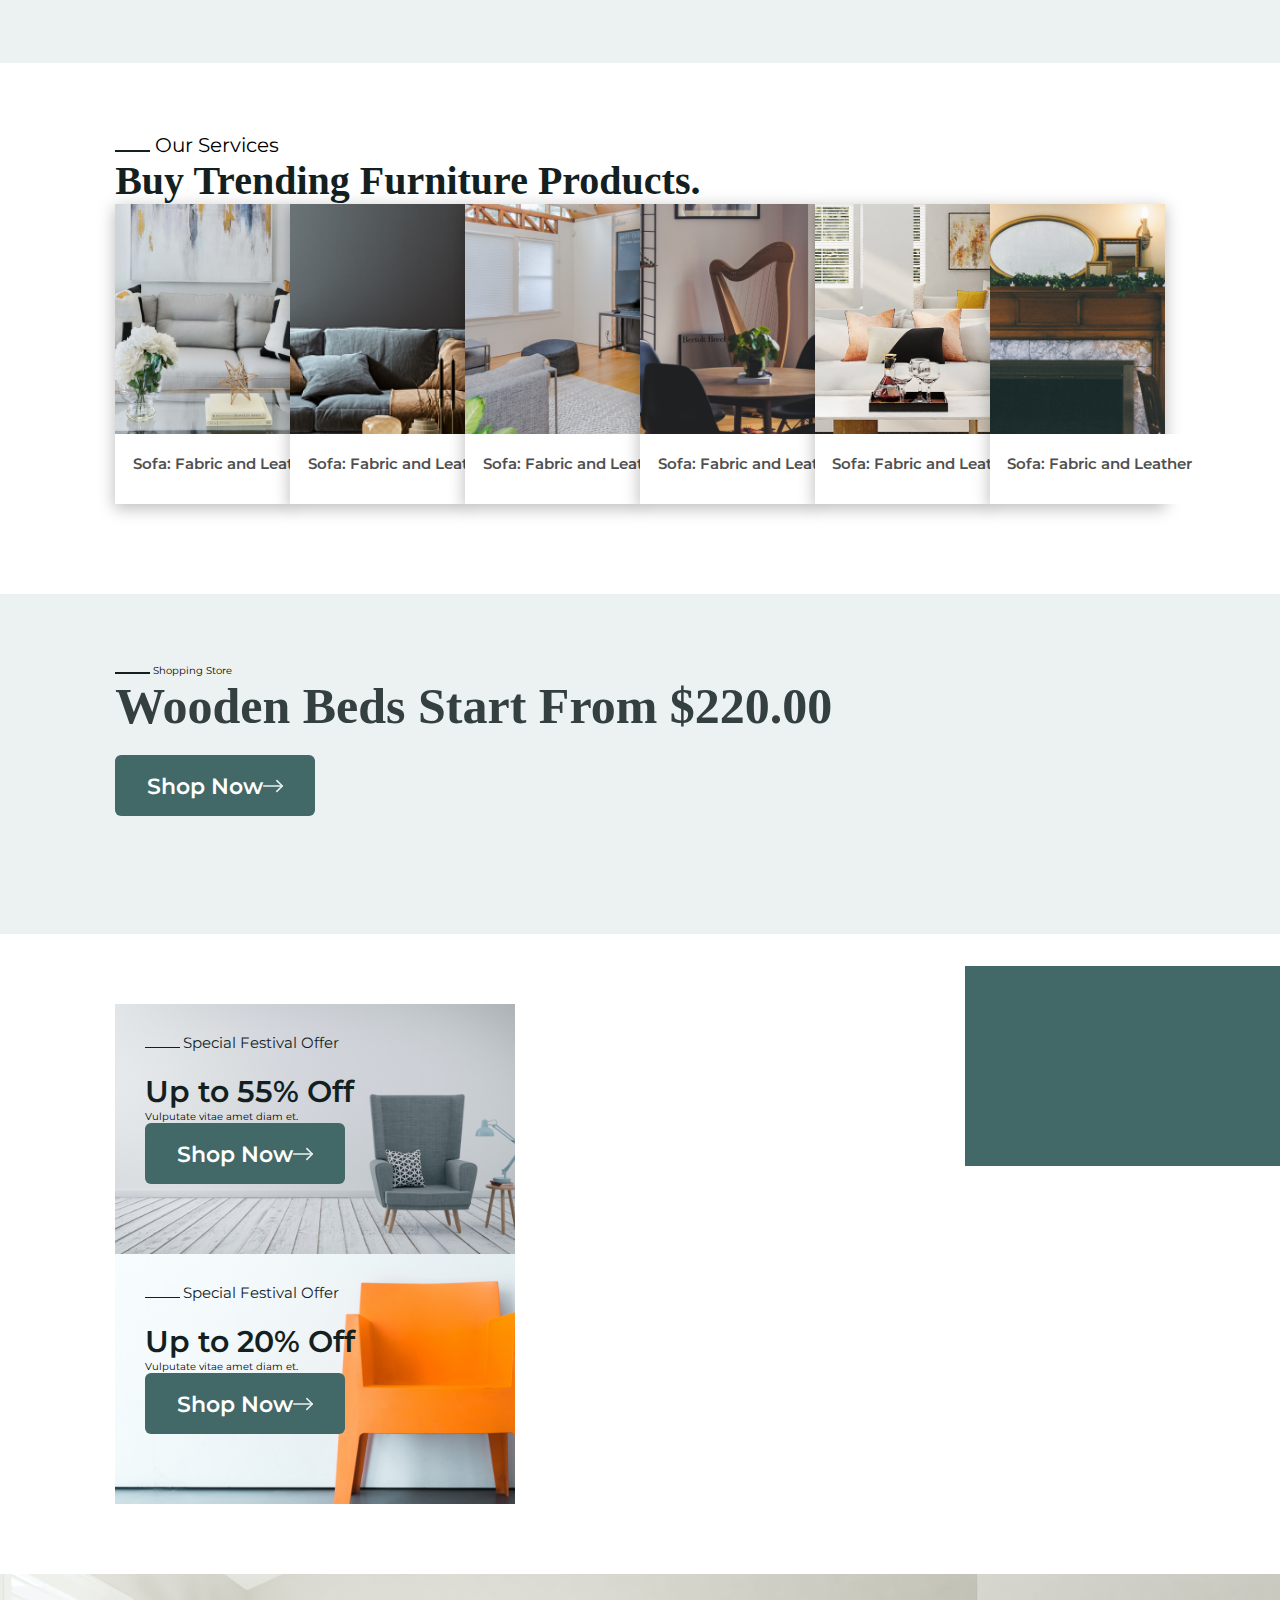
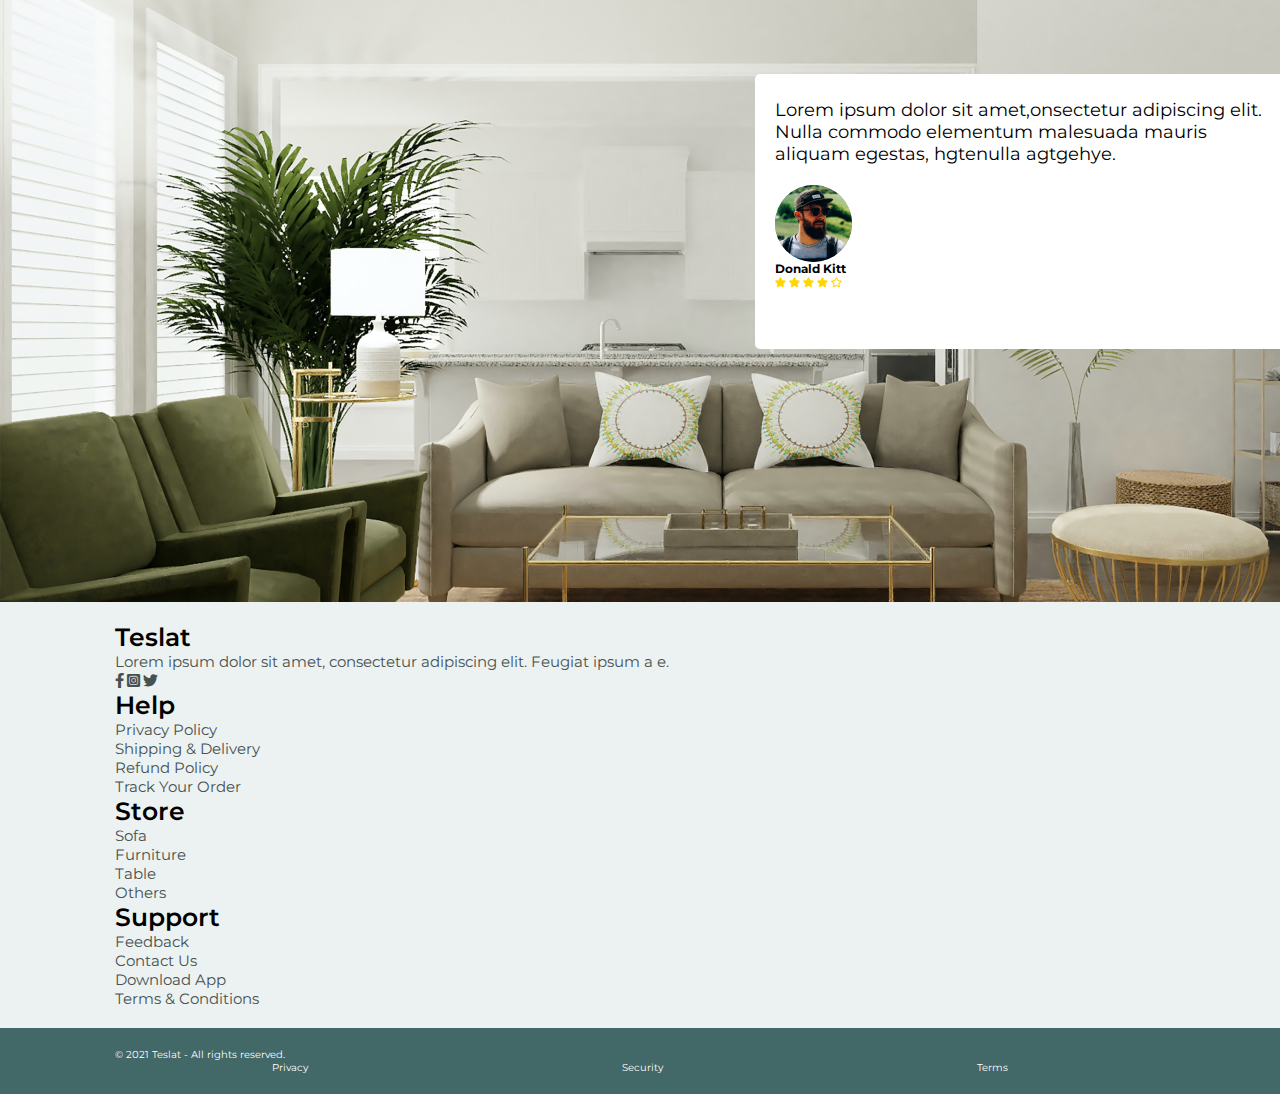
==== commit 216cd7bd: "changes on mobile view" ====
--- a/About/index.html
+++ b/About/index.html
@@ -12,7 +12,7 @@
       crossorigin="anonymous"
     />
     <!-- ======Css Link==== -->
-    <link rel="stylesheet" href="assets/css/style.css" />
+    <link rel="stylesheet" href="assets/css/style.css" href="/Homepage/css/style.css"/>
     <!--======ends====  -->
 
     <title>about</title>
@@ -29,56 +29,85 @@
 </head>
 <body>
 
-     <!-- =======sticky header==== -->
-     <section class="stickynav">
-        <div class="heade-note container-fluid">
-          <div class="" style="flex: 1;" >
-          <span  class="wel">Welcome to our online shop</span>
+    <!-- =======Top header==== -->
+    <section class="Top-nav">
+        <div class="TopNav-Content">
+          <div class=""  >
+          <span  class="welcome-Note">Welcome to our online shop</span>
           </div>
-          <div class="tbtn" >
-            <span>English (USD)
+          <div class="text-btn" >
+         
+            <span  class="currency-select">English (USD)
               <select name="Currency" id="Currency"></select>
             </span>
-            <span class="rectangle-Shape me-4"></span>
+            <a class="rectangle-Shape  "></a>
+           
             <button
-              class="buttn1 btn-btn me-4"
+              class="buttn1  me-4"  
             
             >
               Log in
             </button>
-            <button class="buttn2 btn-btn">Sign up</button>
+            <button class="buttn2">Sign up</button>
           </div>
         </div>
       </section>
       <!-- ======ENDS==== -->
-  
       <!-- ====navbar=== -->
-      <div class="nav-section navbar-inverse " data-spy="affix" data-offset-top="100">
+    <div class="nav-section navbar-inverse " data-spy="affix" data-offset-top="100">
+     
         <div class="navbar ">
-            <div>
-            <a href="#" class="logo">Teslat</a>
-            </div>
-          
-          
-          <div class="navMenu me-4" >
-          <a href="#">Home</a>
-          <a href="#">About</a>
-          <a href="#">Shop</a>
-          <a href="#">Blog</a>
-          <a href="#">Conact us</a>
+          <span class="navToggle" id="navToggle">
+            <svg width="21" height="16" viewBox="0 0 21 16" fill="none" xmlns="http://www.w3.org/2000/svg">
+              <path d="M1 1L20 1" stroke="#505050" stroke-width="2" stroke-linecap="round" stroke-linejoin="round"/>
+              <path d="M1 7.70508L20 7.70508" stroke="#505050" stroke-width="2" stroke-linecap="round" stroke-linejoin="round"/>
+              <path d="M1 14.4121L20 14.4121" stroke="#505050" stroke-width="2" stroke-linecap="round" stroke-linejoin="round"/>
+              </svg>
+              
+          </span>
+            <div class="logo">
+            <img src="assets/images/Logo.png" alt="logo"/>
+            </div>
+          
+        
+          <div class="navMenu" >
+          <a href="/Homepage/"class="navMenu-a ">Home</a>
+          <a href="/About/" class="navMenu-a ">About</a>
+          <a href="/ShopPage/" class="navMenu-a">Shop</a>
+          <a href="/Blogpage/" class="navMenu-a">Blog</a>
+          <a href="/contact us/">Conact us</a>
           </div>
-       
-          <form action="" class="input-Form " style="margin-right: 30px;">
+      
+          
+          <form action="" class="input-Form" id="input-Form">
             <input type="text" placeholder="Search here" class="" />
-            <button class="input-button"><i class="fas fa-search "></i></button>
+            <button class="input-button"><svg width="20" height="20" viewBox="0 0 20 20" fill="none" xmlns="http://www.w3.org/2000/svg">
+              <path d="M9 17C13.4183 17 17 13.4183 17 9C17 4.58172 13.4183 1 9 1C4.58172 1 1 4.58172 1 9C1 13.4183 4.58172 17 9 17Z" stroke="white" stroke-width="2" stroke-linecap="round" stroke-linejoin="round"/>
+              <path d="M18.9999 19.0004L14.6499 14.6504" stroke="white" stroke-width="2" stroke-linecap="round" stroke-linejoin="round"/>
+              </svg>
+              </button>
           </form>
-          <div class="navToggle" id="navToggle">
-            <i class="fas fa-bars"></i>
-           </div>
+          
           
          
-          
-        </div>
+        </div>
+        <div class="MobileView-icons">
+          <svg width="24" height="23" class="cart" viewBox="0 0 24 23" fill="none" xmlns="http://www.w3.org/2000/svg">
+            <path d="M9 22C9.55228 22 10 21.5523 10 21C10 20.4477 9.55228 20 9 20C8.44772 20 8 20.4477 8 21C8 21.5523 8.44772 22 9 22Z" stroke="#505050" stroke-width="2" stroke-linecap="round" stroke-linejoin="round"/>
+            <path d="M20 22C20.5523 22 21 21.5523 21 21C21 20.4477 20.5523 20 20 20C19.4477 20 19 20.4477 19 21C19 21.5523 19.4477 22 20 22Z" stroke="#505050" stroke-width="2" stroke-linecap="round" stroke-linejoin="round"/>
+            <path d="M1 1H5L7.68 14.39C7.77144 14.8504 8.02191 15.264 8.38755 15.5583C8.75318 15.8526 9.2107 16.009 9.68 16H19.4C19.8693 16.009 20.3268 15.8526 20.6925 15.5583C21.0581 15.264 21.3086 14.8504 21.4 14.39L23 6H6" stroke="#505050" stroke-width="2" stroke-linecap="round" stroke-linejoin="round"/>
+            </svg>
+            
+  
+        <svg width="20" class="searchToggle" height="20" viewBox="0 0 20 20" fill="none" xmlns="http://www.w3.org/2000/svg">
+          <path d="M9 17C13.4183 17 17 13.4183 17 9C17 4.58172 13.4183 1 9 1C4.58172 1 1 4.58172 1 9C1 13.4183 4.58172 17 9 17Z" stroke="#505050" stroke-width="2" stroke-linecap="round" stroke-linejoin="round"/>
+          <path d="M18.9999 19.0004L14.6499 14.6504" stroke="#505050" stroke-width="2" stroke-linecap="round" stroke-linejoin="round"/>
+          </svg>
+        <!-- <i class="fas fa-times" id="close"></i> -->
+          
+        </div>
+      
+      
       </div>
       <!-- ===End== -->
     <!-- about Hero== -->
@@ -95,8 +124,6 @@
                 <img src="assets/images/h-p1.png" alt="funiture image"/>
             </div>
             </div>
-
-        </div>
     </section>
     <!-- ends== -->
 
@@ -118,23 +145,22 @@
                     </svg>
                     Who We Are</p>
                    <h3>We  create the product you tell us you wish existed.</h3>
-                  <p>Lorem ipsum dolor sit amet, consectetur adipiscing elit. Faucibus volutpat urna orci laoreet vel ligula. Tortor, venenatis, nibh fringilla convallis egestas porttitor lectus. Vitae lectus eu tortor pharetra orci.</p>
-                  <button class="button  product-btn" style="text-align: center;"><a href="#" class="me-2">Read More</a><i class="" ><svg width="20" height="16" viewBox="0 0 26 16" fill="none" xmlns="http://www.w3.org/2000/svg">
+                  <p>Lorem ipsum dolor sit amet, consecteidipiscing elit. Faucibus volutpat urna orci laoreet vel ligula. Tortor, venenatis, nibh fringilla hdgegij djuhefq loram regum si teti.</p>
+                  <button class="button  product-btn" style="text-align: center;"><a href="#" class="me-4">Read More</a><i class="" ><svg width="30" height="20" viewBox="0 0 26 16" fill="none" xmlns="http://www.w3.org/2000/svg">
                     <path d="M1 8L25 8" stroke="#ECF2F1" stroke-width="2" stroke-linecap="round" stroke-linejoin="round"/>
                     <path d="M18 1L25 8L18 15" stroke="#ECF2F1" stroke-width="2" stroke-linecap="round" stroke-linejoin="round"/>
                     </svg>
                     </i></button> 
             </div>
 
-
         </div>
     </section>
     <!-- ends -->
 
     <!-- offer cash delvery== -->
-    <section class="offers" >
-        <div class="container row to-flex" >
-            <div class="col-md-4 d-flex">
+    <section class="offers-section" >
+        <div class="container row" >
+            <div class="col-md-4 offers">
                 <div class="square-Box pt-4">
                     <!-- svg -->
                     <svg width="30" height="20" viewBox="0 0 47 37" fill="none" xmlns="http://www.w3.org/2000/svg">
@@ -143,12 +169,13 @@
                     <path d="M46.7823 17.772L41.7553 6.04242C41.6263 5.74094 41.4116 5.48398 41.1378 5.30346C40.8641 5.12293 40.5433 5.02679 40.2154 5.02697H35.1884V1.67566C35.1884 1.23125 35.0119 0.805036 34.6976 0.490789C34.3834 0.176542 33.9572 0 33.5128 0H6.70223V3.35132H31.8371V24.3909C31.0735 24.8342 30.4053 25.4244 29.871 26.1273C29.3366 26.8302 28.9467 27.6319 28.7237 28.4862H18.1939C17.786 26.9066 16.8161 25.53 15.4659 24.6144C14.1157 23.6988 12.4779 23.3071 10.8595 23.5126C9.24116 23.7182 7.75331 24.5069 6.67488 25.731C5.59644 26.9551 5.00146 28.5305 5.00146 30.1618C5.00146 31.7932 5.59644 33.3686 6.67488 34.5927C7.75331 35.8167 9.24116 36.6055 10.8595 36.811C12.4779 37.0166 14.1157 36.6249 15.4659 35.7093C16.8161 34.7937 17.786 33.4171 18.1939 31.8375H28.7237C29.0882 33.2756 29.9219 34.5511 31.0927 35.4622C32.2636 36.3733 33.7048 36.868 35.1884 36.868C36.672 36.868 38.1132 36.3733 39.2841 35.4622C40.4549 34.5511 41.2886 33.2756 41.6531 31.8375H45.2424C45.6868 31.8375 46.113 31.661 46.4272 31.3467C46.7415 31.0325 46.918 30.6062 46.918 30.1618V18.4322C46.9181 18.2052 46.8719 17.9806 46.7823 17.772ZM11.7292 33.5132C11.0664 33.5132 10.4184 33.3166 9.86731 32.9484C9.31619 32.5801 8.88664 32.0567 8.63299 31.4443C8.37934 30.832 8.31297 30.1581 8.44228 29.508C8.57159 28.8579 8.89077 28.2608 9.35946 27.7921C9.82815 27.3234 10.4253 27.0042 11.0754 26.8749C11.7255 26.7456 12.3993 26.812 13.0117 27.0656C13.6241 27.3193 14.1475 27.7488 14.5157 28.2999C14.884 28.8511 15.0805 29.499 15.0805 30.1618C15.0796 31.0504 14.7263 31.9023 14.098 32.5306C13.4697 33.1589 12.6178 33.5123 11.7292 33.5132ZM35.1884 8.37829H39.1095L42.7021 16.7566H35.1884V8.37829ZM35.1884 33.5132C34.5256 33.5132 33.8776 33.3166 33.3265 32.9484C32.7754 32.5801 32.3459 32.0567 32.0922 31.4443C31.8385 30.832 31.7722 30.1581 31.9015 29.508C32.0308 28.8579 32.35 28.2608 32.8187 27.7921C33.2874 27.3234 33.8845 27.0042 34.5346 26.8749C35.1847 26.7456 35.8585 26.812 36.4709 27.0656C37.0833 27.3193 37.6067 27.7488 37.9749 28.2999C38.3432 28.8511 38.5397 29.499 38.5397 30.1618C38.5388 31.0504 38.1855 31.9023 37.5572 32.5306C36.9289 33.1589 36.077 33.5123 35.1884 33.5132ZM43.5667 28.4862H41.6531C41.284 27.0509 40.449 25.7786 39.2791 24.8689C38.1092 23.9591 36.6704 23.4633 35.1884 23.4592V20.1079H43.5667V28.4862Z" fill="black"/>
                     </svg>
                     </div>
-                <div class="O-textbox" >
+                <div class="O-textbox" > 
                 <h5>Full Fast Delivery</h5>
                 <p>Within 48 hours</p>
                 </div>
             </div>
-            <div class="col-md-4  d-flex">
+            <hr/>
+            <div class="col-md-4  offers">
                 <div class="square-Box "><svg width="30" height="30" viewBox="0 0 56 56" fill="none" xmlns="http://www.w3.org/2000/svg" xmlns:xlink="http://www.w3.org/1999/xlink">
                     <rect width="56" height="56" fill="url(#pattern0)"/>
                     <defs>
@@ -159,12 +186,14 @@
                     </defs>
                     </svg>
                     </div>
+                 
                 <div class="O-textbox" >
                 <h5>Cash On Delivery</h5>
                 <p>All over the country</p>
                 </div>
             </div>
-            <div class="col-md-4  d-flex">
+            <hr/>
+            <div class="col-md-4  offers">
                 <div class="square-Box" >
                     <img src="assets/images/summersale.png" style="width:50%;height: 65%; "/>
                     </div>
@@ -180,7 +209,7 @@
     
     <!-- ends -->
     <!-- ===our service -->
-    <section>
+    <section >
         <div class="container">
             <div class="service-header">
                 <span><svg width="35" height="2" viewBox="0 0 35 2" fill="none" xmlns="http://www.w3.org/2000/svg">
@@ -304,17 +333,19 @@
 
     <!-- ====client review== -->
     <div class="banner-img">
+       <div class="big-image">
         <img src="assets/images/R-p1.png" alt="banner photo"/>
+       </div>
         <div class="review-box">
             <p>Lorem ipsum dolor sit amet,onsectetur adipiscing elit. Nulla commodo elementum malesuada mauris aliquam egestas, hgtenulla agtgehye.</p>
-            <div class="d-flex p-4">
+            <div class="d-flex client-Ratings ">
             <div class="cicle me-4">
 
                 <img src="assets/images/R-P2.png"/>
             </div>
             <div>
-           <h3>Donald Kitt</h3>
-           <div class="stars" >
+           <h3 class="p-2">Donald Kitt</h3>
+           <div class="stars px-2" >
             <span class="star-icon"><i class="fas fa-star"></i></span>
             <span class="star-icon"><i class="fas fa-star"></i></span>
             <span class="star-icon"><i class="fas fa-star"></i></span>
--- a/Homepage/css/style.css
+++ b/Homepage/css/style.css
@@ -0,0 +1,1036 @@
+@import url("https://fonts.googleapis.com/css2?family=Montserrat:wght@400;600&display=swap");
+
+* {
+  font-family: "Montserrat", sans-serif;
+  margin: 0;
+  padding: 0;
+  box-sizing: border-box;
+  outline: none;
+  border: none;
+  /* overflow-x: hidden; */
+  transition: all 0.2s ease-out;
+}
+body {
+  margin: 0;
+  padding: 0;
+}
+html {
+  font-size: 62.5%;
+  overflow-x: hidden;
+  scroll-padding-top: 7rem;
+  scroll-behavior: smooth;
+}
+
+section {
+  padding: 2rem 9%;
+}
+.header {
+  color: #343f3f;
+  font-size: 50px;
+  font-family: " Noto Serif";
+  font-style: normal;
+  font-weight: 600;
+  margin-bottom: 20px;
+  text-align: center;
+}
+
+a {
+  text-decoration: none;
+}
+.button a:hover {
+  text-decoration: none;
+}
+.container {
+  padding-top: 50px;
+  padding-bottom: 50px;
+}
+:root {
+  --primary-color: rgba(52, 63, 63, 1);
+  --btnColor: rgba(66, 104, 104, 1);
+  --light-color: rgba(255, 255, 255, 1);
+  --gray: rgba(130, 141, 141, 1);
+  --box-shadow: 0px 4px 15px 1px rgba(0, 0, 0, 0.25);
+  --background-colr: #426868;
+  --scroll-bar-color: hsl(var(--hue-color), 12%, 90%);
+  --scroll-thumb-color: hsl(var(--hue-color), 12%, 75%);
+}
+.button {
+  width: 200px;
+ height: 61px;
+  border-radius: 6px;
+  background-color: var(--btnColor);
+  color: #ECF2F1;
+  font-size: 24px;
+  font-weight: 600;
+ 
+}
+.buttn1 {
+  width: 115px;
+  height: 38px;
+  border-radius: 10px;
+  background-color: var(--btnColor);
+  color: var(--light-color);
+  border: 1px solid var(--light-color);
+  font-size: 18px;
+  font-weight: 600;
+  font-family: "Poppins" sans-serif;
+  box-sizing: border-box;
+}
+.buttn1:hover {
+  background-color: var(--light-color);
+  color: var(--background-colr);
+}
+
+.buttn2 {
+  width: 115px;
+  height: 38px;
+  border-radius: 10px;
+  background-color: var(--light-color);
+  color: #426868;
+  font-size: 18px;
+  font-weight: 600;
+  box-sizing: border-box;
+  font-family: "Poppins" sans-serif;
+}
+.buttn2:hover {
+  background-color: var(--background-colr);
+  border: 1px solid var(--light-color);
+  color: var(--light-color);
+}
+
+/* topnav */
+.Top-nav {
+  background-color: var(--background-colr);
+}
+
+.TopNav-Content {
+  display: flex;
+  justify-content: space-between;
+  align-items: center;
+  padding-right: 30px;
+}
+
+.welcome-Note {
+  color: #fff;
+  font-size: 18px;
+  font-family: "Montserrat" sans-serif;
+  font-style: normal;
+  font-weight: 600;
+}
+select {
+  background-color: var(--background-colr);
+  color: white;
+}
+.rectangle-Shape {
+  width: 4px;
+  height: 36px;
+  background-color: var(--light-color);
+  border-radius: 1px;
+  margin: 0 20px 0 20px;
+}
+.text-btn {
+  display: flex;
+}
+.currency-select {
+  color: #ffff;
+  font-size: 18px;
+  font-family: " Montserrat" sans-serif;
+  font-weight: normal;
+  font-style: normal;
+  text-align: center;
+}
+
+/* ====ends */
+
+/* =====navbar== */
+.nav-section {
+  background-color: var(--light-color);
+  padding: 2rem 5% 2rem 0;
+  box-shadow: var(--box-shadow);
+}
+
+.affix {
+  top: 0;
+  width: 100%;
+  z-index: 9999 !important;
+  box-shadow: var(--box-shadow);
+}
+
+.affix + .container-fluid {
+  padding-top: 70px;
+}
+
+.navMenu {
+  display: flex;
+  justify-content: space-between;
+  align-items: center;
+  margin-left: 60px;
+}
+.navMenu-a {
+  margin-right: 25px;
+}
+.navMenu a {
+  font-family: "Montserrat" sans-serif;
+  font-style: normal;
+  font-weight: 600;
+  font-size: 24px;
+  text-decoration: none;
+  color: rgba(20, 31, 31, 0.8);
+}
+.navMenu a:hover {
+  color: #343f3f;
+}
+.navbar {
+  display: flex;
+  justify-content: space-between;
+  align-items: center;
+}
+.navMenu-a.active {
+  color: #426868;
+  border-bottom: 4px solid #426868;
+}
+
+.navbar .input-Form {
+  border-radius: 10px;
+  border: 2px solid #426868;
+  box-sizing: border-box;
+  display: flex;
+  justify-content: space-between;
+  padding: 10px 0 10px 10px;
+  position: relative;
+  margin: 0;
+  width: 300px;
+  height: 51px;
+}
+.input-Form input {
+  padding: 15px;
+}
+.input-Form input::placeholder {
+  color: rgba(66, 104, 104, 0.56);
+  font-size: 18px;
+}
+.input-button .fa-search {
+  font-size: 23px;
+}
+.input-Formspan {
+  font-size: 10px;
+}
+.input-button {
+  background-color: #343f3f;
+  font-size: 1rem;
+  float: right;
+  width: 53px;
+  height: 100%;
+  color: #ecf2f1;
+  text-align: center;
+  position: absolute;
+  top: 0;
+  right: 0;
+  bottom: 0;
+  z-index: 1;
+  border-bottom-right-radius: 5px;
+  border-top-right-radius: 5px;
+}
+.MobileView-icons {
+  display: none;
+}
+.searchToggle {
+  cursor: pointer;
+}
+#navToggle svg {
+  display: none;
+}
+
+
+/*media query for  nabar */
+@media (max-width: 768px) {
+  /*  navbar*/
+  .MobileView-icons {
+    display: block;
+    text-align: center;
+    padding: 20px 0;
+  }
+
+  .cart {
+    margin-right: 20px;
+  }
+  .logo {
+    margin-left: 20px;
+  }
+  .navbar {
+    text-align: center;
+    padding: 0;
+    position: relative;
+  }
+  .nav-section {
+    display: flex;
+    justify-content: space-between;
+    align-items: center;
+    padding: 0 20px 0 20px;
+    position: relative;
+  }
+
+  #navToggle svg {
+    display: initial;
+    cursor: pointer;
+  }
+
+  .navMenu {
+    position: absolute;
+    top: 115%;
+    left: 2rem;
+    border-radius: 0.5rem;
+    box-shadow: var(--box-shadow);
+    width: 30rem;
+    background-color: var(--background-colr);
+    transform: scale(0);
+    opacity: 0;
+    transform-origin: top left;
+    transition: none;
+    flex-direction: column;
+    z-index: 1;
+  }
+
+  .navMenu.active {
+    transform: scale(1);
+    opacity: 1;
+    transition: 0.2s ease-out;
+  }
+
+  .navMenu a {
+    font-size: 2rem;
+    display: block;
+    margin: 2.5rem;
+    color: var(--light-color);
+  }
+
+  #input-Form {
+    position: absolute;
+    top: 10%;
+    left: 0;
+    bottom: 0;
+    transform-origin: right;
+    transform: scale(0);
+    opacity: 0;
+    z-index: 1;
+    width: 350px;
+    padding: 0;
+  }
+  #input-Form input {
+    width: 100%;
+    height: 100%;
+    border-radius: 10px;
+  }
+  #input-Form.active {
+    transform: scale(1);
+    opacity: 1;
+    transition: 0.2s ease-out;
+  }
+  #close{
+    font-size: 20px;
+    position: absolute;
+    right: 25px;
+    bottom: 70px;
+    color: #fff;
+   
+  }
+
+}
+
+/* ends */
+/* =======SCROLL BAR STYLING */
+
+::-webkit-scrollbar {
+  width: 0.6rem;
+  background-color: var(--gray);
+}
+
+::-webkit-scrollbar-thumb {
+  background-color: var(--light-color);
+}
+
+::-webkit-scrollbar-thumb:hover {
+  background-color: var(--light-color);
+}
+/* ends */
+
+/* herosection=== */
+
+
+.hero-box {
+  background-color: #ecf2f1;
+  position: relative;
+  height: 807px;
+  overflow-y: hidden;
+
+  
+}
+
+
+.hero-text h6 {
+  font-size: 32px;
+  line-height: 50px;
+}
+.hero-text {
+  width: 50%;
+  height: 100%;
+  margin-top: 50px;
+  
+ 
+}
+
+.hero-text h3 {
+  font-size: 63px;
+  font-weight: bold;
+  font-family: " Noto Serif";
+  color: #141f1f;
+  line-height: 87px;
+}
+.hero-text p {
+  font-size: 24px;
+  font-family: "Montserrat" sans-serif;
+  line-height: 29px;
+  margin-bottom: 80px;
+}
+
+.hero-images {
+  width: 70%;
+  display: flex;
+  justify-content: space-around;
+  align-items: center;
+  position: absolute;
+}
+.hero-image3 {
+  width: 100%;
+  max-width: 250px;
+  height: 500px;
+  padding: 0;
+  background-color: gray;
+  position: relative;
+  /* top: -50px; */
+  bottom: 300px;
+  right: -200px;
+}
+
+.hero-image2 {
+  width: 100%;
+  max-width: 250px;
+  height: 500px;
+  background-color: gray;
+  padding: 0;
+  position: relative;
+  left: 250px;
+  bottom: 0px;
+  top: -110px;
+}
+.hero-image1 {
+  width: 100%;
+  max-width: 250px;
+  height: 300px;
+  background-color: gray;
+
+  padding: 0;
+  position: relative;
+  left: 290px;
+  bottom: 0;
+  top: -10px;
+
+}
+img {
+  height: 100%;
+  width: 100%;
+  object-fit: cover;
+}
+/* ===ends=== */
+
+/* ====Gallery section */
+.Gallery-Container {
+  text-align: center;
+}
+
+.box2 {
+  background-color: var(--gray);
+}
+.boxx1 {
+  width: 100%;
+  max-width: 700px;
+  height: 400px;
+  background-color: var(--gray);
+  padding: 0;
+}
+
+.boxx2 {
+  width: 350px;
+  height: 198px;
+  background-color: var(--gray);
+  padding: 0;
+}
+.Gallery-Container{
+  font-size: 24px;
+  margin-bottom: 50px;
+}
+/* ====ends=== */
+
+/* Trending= */
+
+.flex-span {
+  display: flex;
+  justify-content: space-around;
+  align-items: center;
+  font-size: 22px;
+  margin-bottom: 50px;
+  color: var(--gray);
+  font-weight: 500;
+}
+.active-span {
+  color: #426868;
+  font-weight: 600;
+}
+.Box {
+  Width:270px;
+  Height:302px;
+  background: #D0CACE;
+  position: relative;
+  box-sizing: border-box;
+}
+.Box:hover{
+  box-shadow: var(--box-shadow);
+  border: 2px solid var(--gray);
+  border-radius: 5px;
+  transition: ease-out 0.5s;
+}
+
+.star-icon {
+  color: #ffd700;
+}
+.Trending-Box {
+  margin-bottom: 50px;
+}
+.Trending-Box h5 {
+  color: #000;
+  font-weight: bold;
+}
+
+.Trending-Box p {
+  font-size: 10px;
+}
+.new-tag {
+  width: 50px;
+  height: 25px;
+  border-bottom-right-radius: 10px;
+  background-color: #42a4ff;
+  text-align: center;
+  color: var(--light-color);
+  padding-top: 5px;
+  position: absolute;
+}
+.Sale-tag {
+  width: 50px;
+  height: 25px;
+  border-bottom-right-radius: 10px;
+  background-color: #61ce1e;
+  text-align: center;
+  color: var(--light-color);
+  padding-top: 5px;
+  position: absolute;
+}
+
+.amount {
+  color: var(--background-colr);
+  font-weight: 600;
+  font-size: 15px;
+}
+
+/* ==== our product== */
+
+.discount-tag {
+  width: 50px;
+  height: 25px;
+  border-bottom-right-radius: 10px;
+  background-color: #ff4545;
+  text-align: center;
+  color: var(--light-color);
+  padding-top: 5px;
+  position: absolute;
+}
+
+a {
+  color: var(--light-color);
+}
+a:hover {
+  color: var(--light-color);
+}
+.product-count {
+  width: 30px !important;
+  height: 20px !important;
+  background-color: #f5f5f5;
+}
+.count span {
+  margin-right: 10px;
+}
+.button-control {
+  display: flex;
+  float: right;
+  align-items: center;
+}
+.arrow {
+  width: 30px;
+  height: 20px;
+  background-color: #426868;
+  text-align: center;
+  border-radius: 5px;
+  padding-top: 3px;
+  color: #f5f5f5;
+}
+.product-btn {
+  position: relative;
+  margin-right: 50px;
+}
+
+/* ends */
+/* ====Testimonial */
+
+.swip {
+  max-width: 550px;
+  height: 250px;
+  background-color: #f6f6f6;
+  margin: auto;
+  border-radius: 10px;
+  text-align: center;
+  padding: 20px;
+  margin-top: 30px;
+}
+
+.swip .p {
+  line-height: 30px;
+}
+.circle-img {
+  width: 80px;
+  height: 80px;
+  border-radius: 50%;
+  background-color: #ccc5c5;
+  margin: auto;
+
+  position: relative;
+  bottom: 50px;
+}
+/* end */
+
+/* ====Article=== */
+.Article-container {
+  text-align: center;
+}
+
+.Article-Box {
+  width: 200px;
+  height: 350px;
+  border-radius: 10px;
+  margin-bottom: 20px;
+  position: relative;
+}
+.Article-Box img {
+  border-radius: 10px;
+}
+.div-btn {
+  width: 100px;
+  height: 30px;
+  background-color: #fff;
+  color: #000;
+  border-radius: 5px;
+}
+.overlay {
+  position: absolute;
+  bottom: 50px;
+  padding: 0 20px;
+  text-align: start;
+}
+.overlay h3 {
+  font-size: 30px;
+  color: var(--light-color);
+}
+.overlay a {
+  font-size: 15px;
+}
+/* ends */
+/* footer */
+.footer {
+  background-color: #ecf2f1;
+}
+.footer h3 {
+  font-size: 25px;
+  font-weight: 600;
+}
+.footer a {
+  color: #465151;
+  font-size: 15px;
+}
+.footer p {
+  font-size: 15px;
+  color: #465151;
+}
+.copyright {
+  background-color: #426868;
+}
+.copyright span {
+  color: #fff;
+}
+.copy {
+  display: flex;
+  justify-content: space-around;
+}
+
+/* ====MEDIA QUERY */
+@media (max-width: 450px) {
+
+  .text-btn {
+    display: none;
+  }
+  body {
+    margin: 0 !important;
+    padding: 0 !important;
+    overflow-x: hidden !important;
+  }
+  .container {
+    padding: 0 !important;
+    margin: 0;
+  }
+  /* hero */
+
+
+  .hero-text{
+   margin-top: 0;
+   
+
+  }
+  .hero-text h6 {
+    font-size: 25px;
+    line-height: 70px;
+  }
+  .hero-text h3{
+      font-size: 40px;
+      line-height: 25px;
+  }
+  .hero-text p{
+    font-size: 15px;
+    line-height: 25px;
+  }
+  .button{
+  width: 150px;
+  font-size:20px;
+
+  
+
+  }
+  .hero-images {
+    display: none !important;
+  }
+  .hero-text {
+    width: 100%;
+    margin-bottom: 20px;
+
+  }
+
+  /* GALLERY */
+
+  .boxx2 {
+    width: 100% !important;
+    margin-bottom: 20px;
+  }
+  .boxx1 {
+    width: 100% !important;
+    margin-bottom: 20px;
+  }
+  .box1 {
+    margin-bottom: 20px;
+  }
+
+  /* ==TRENDING */
+
+  .Trending-Box {
+   margin:30px 50px;
+   
+  }
+  .product-details {
+    padding-right: 15px;
+  }
+
+  .flex-span {
+    font-size: 13px;
+  }
+ 
+
+  /* article== */
+  .Article-Box {
+    margin: auto;
+    width: 100%;
+    margin-bottom: 20px;
+  }
+  /* our product */
+
+  .product-btn {
+    margin-left: 20px !important;
+  }
+
+  /* swipper*/
+  .swiper-slide {
+    text-align: center;
+    margin: auto;
+  }
+}
+
+@media (width: 540px) {
+  .Box {
+    width: 260px;
+  }
+  .flex-span {
+    display: flex;
+    justify-content: space-between;
+    font-size: 20px;
+  }
+  .Trending-Box {
+    width: 300px !important;
+    margin: auto;
+    margin-bottom: 30px;
+  }
+  .wrapper {
+    padding: 20px 40px;
+  }
+  .hero-images {
+    display: none !important;
+  }
+
+  /* GALLERY */
+
+  .grid-Box2 {
+    margin-bottom: 20px;
+    margin: auto;
+  }
+  .boxx1 {
+    width: 300px !important;
+    margin-bottom: 20px !important;
+  }
+
+  .boxx2 {
+    width: 300px !important;
+    margin-bottom: 20px !important;
+  }
+}
+@media (width: 280px) {
+  .Trending-Box {
+    margin: auto;
+    width: 300px !important;
+    margin-bottom: 30px;
+  }
+  .Box {
+    width: 220px;
+  }
+}
+
+@media (max-width: 768px) {
+  body {
+    margin: 0 !important;
+    padding: 0 !important;
+    overflow-x: hidden !important;
+  }
+ 
+  .hero-images{
+    display: none!important;
+  }
+
+
+  /* herobox */
+
+  .hero-text {
+    width: 100%;
+  }
+  .hero-image3 {
+    margin-left: 100px;
+  }
+  .hero-image2 {
+    margin-left: 100px;
+    width: 100%;
+  }
+  .hero-images {
+    display: flex;
+    margin-top: 150px;
+  }
+
+  /* ==TRENDING */
+  .wrapper {
+    padding: 0;
+    display: flex;
+    justify-content: space-between;
+  }
+
+  .Trending-Box {
+    width: 250px !important;
+  }
+  /* article== */
+  .Article-Box {
+    margin: auto;
+    width: 100%;
+    margin-bottom: 20px;
+  }
+  /* gallery */
+
+  .boxx1 {
+    width: 50%;
+  }
+}
+@media(width:820px){
+  /* navbar */
+  #input-Form {
+    position: absolute;
+    top: 10%;
+    left: 180%;
+    bottom: 0;
+    right: 10%;
+    transform-origin: right;
+    transform: scale(0);
+    opacity: 0;
+    z-index: 1;
+    width: 350px;
+    padding: 0;
+  }
+  #input-Form input {
+    width: 100%;
+    height: 100%;
+    border-radius: 10px;
+  }
+  #input-Form.active {
+    transform: scale(1);
+    opacity: 1;
+    transition: 0.2s ease-out;
+  }
+  #close{
+    font-size: 20px;
+    position: absolute;
+    right: 25px;
+    bottom: 70px;
+    color: #fff;
+   
+  }
+  .navMenu{
+    display: none;
+  }
+  .MobileView-icons {
+    display: block;
+    text-align: center;
+    padding: 20px 0;
+  }
+
+  .cart {
+    margin-right: 20px;
+  }
+  .logo {
+    margin-left: 20px;
+  }
+  .navbar {
+    text-align: center;
+    padding: 0;
+    position: relative;
+  }
+  .nav-section {
+    display: flex;
+    justify-content: space-between;
+    align-items: center;
+    padding: 0 20px 0 20px;
+    position: relative;
+  }
+
+  #navToggle svg {
+    display: initial;
+    cursor: pointer;
+  }
+  /* hero section*/
+  .hero-images{
+    display: none;
+  }
+
+
+}
+@media (max-width: 1200px) {
+  body {
+    margin: 0 !important;
+    padding: 0 !important;
+    overflow-x: hidden !important;
+  }
+  /* GALLERY */
+
+  .grid-Box2 {
+    margin-bottom: 20px;
+  }
+  .boxx1 {
+    width: 500px;
+  }
+
+  .boxx2 {
+    width: 250px;
+    margin-bottom: 20px;
+  }
+  .box1 {
+    margin-right: 20px !important;
+  }
+  .Herobg-image{
+    background: url("../images/mobile-pic1.png");
+    background-repeat: no-repeat;
+    background-size:cover;
+    padding:  0 0px 20px 10px;
+    height: 100%;
+    
+    
+    
+  }
+  .hero-box{
+    width: 100%!important;
+  }
+  .hero-images{
+    display: none!important;
+  }
+  .hero-text{
+    width: 100%;
+  }
+  /* trending */
+  .Trending-Box {
+    margin-right: 50px;
+  }
+  .product-btn{
+    display: none;
+  }
+}
+
+@media (width: 1280px) {
+  body {
+    margin: 0 !important;
+    padding: 0 !important;
+    overflow-x: hidden !important;
+  }
+  /* hero section */
+  .hero-box{
+    overflow-y: hidden;
+  }
+ .hero-text{
+   width: 100%;
+ }
+  .hero-image3 {
+    position: relative;
+    /* top: -50px; */
+    bottom: 350px;
+    right: -200px;
+  }
+  
+  .hero-image2 {
+  
+    position: relative;
+    left: 250px;
+    bottom: 0px;
+    top: -110px;
+  }
+  .hero-image1 {
+    position: relative;
+    left: 290px;
+    bottom: 0;
+    top: -10px;
+  
+  }
+}
